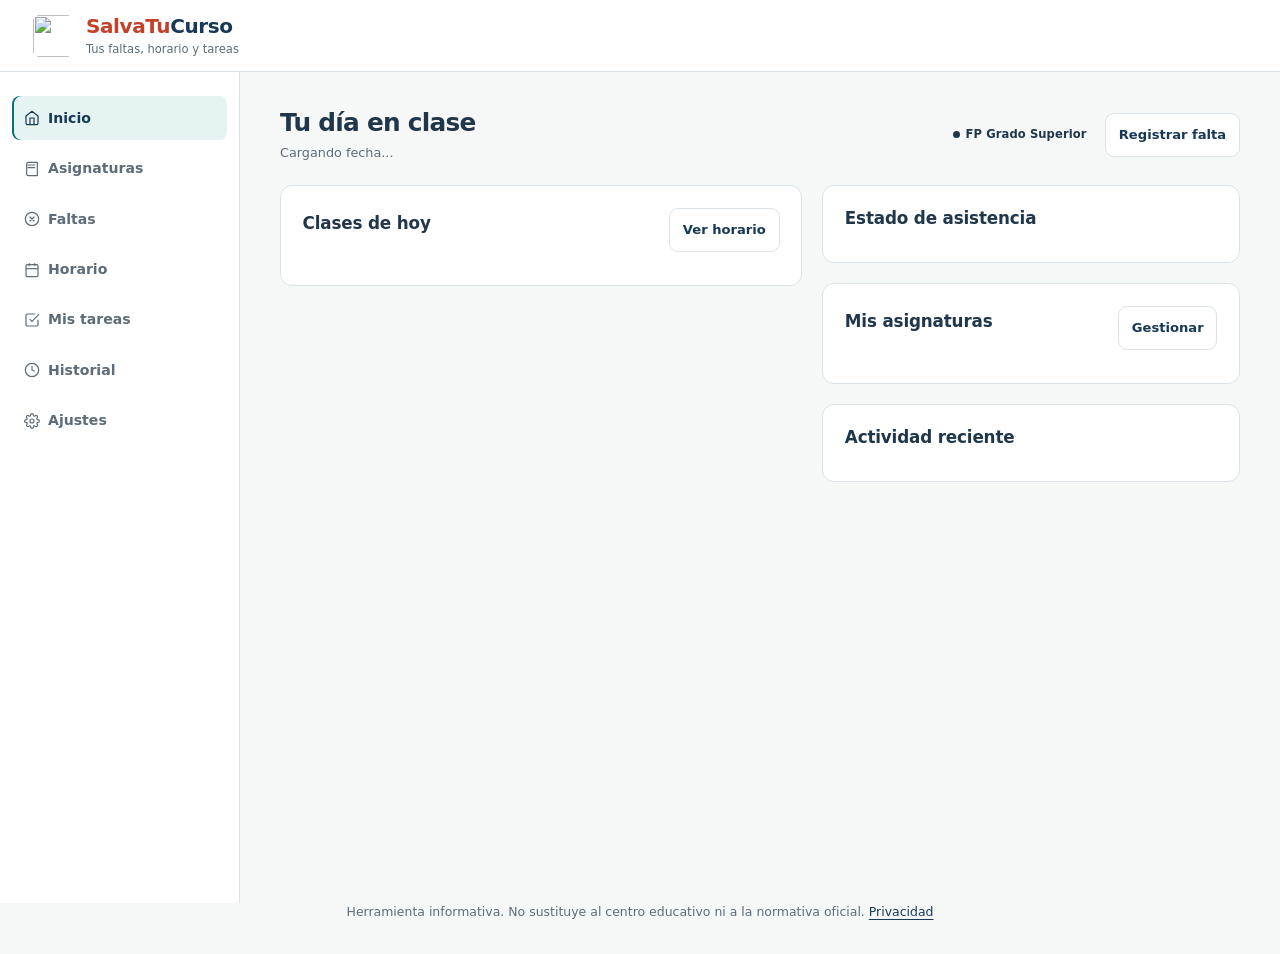
==== index.html @ 20b67b3f "funcionalidad: permitir eliminar la cuenta y actualizar las tareas pendientes" ====
<!DOCTYPE html>
<html lang="es">
<head>
  <meta charset="UTF-8">
  <meta name="referrer" content="no-referrer">
  <meta name="viewport" content="width=device-width, initial-scale=1, maximum-scale=1, user-scalable=no, viewport-fit=cover">
  <meta name="theme-color" content="#f5f6f4">
  <meta name="description" content="SalvaTuCurso: tus faltas, horario y tareas en un solo lugar.">
  <title>SalvaTuCurso</title>
  <script src="src/js/theme.js?v=43"></script>
  <link rel="manifest" href="manifest.webmanifest">
  <link rel="apple-touch-icon" href="assets/icons/icon-192.png">
  <link rel="icon" type="image/png" href="assets/icons/icon-192.png">
  <link rel="stylesheet" href="src/css/styles.css?v=44">
</head>
<body>
  <div class="app-shell">
    <header class="app-header">
      <div class="brand">
        <div class="logo" aria-hidden="true"><img src="assets/icons/icon-192.png" alt="" width="42" height="42"></div>
        <div>
          <h1 aria-label="SalvaTuCurso"><span>SalvaTu</span>Curso</h1>
          <p class="brand-tagline">Tus faltas, horario y tareas</p>
        </div>
      </div>
      <button class="btn btn-ghost btn-sm hidden" id="btn-install" type="button">Instalar app</button>
    </header>

    <nav class="app-nav" aria-label="Navegación principal">
      <button class="nav-btn active" data-view="dashboard" type="button"><svg width="16" height="16" fill="none" stroke="currentColor" stroke-width="2.2" viewBox="0 0 24 24"><path stroke-linecap="round" stroke-linejoin="round" d="m3 9 9-7 9 7v11a2 2 0 0 1-2 2H5a2 2 0 0 1-2-2z"/><polyline points="9 22 9 12 15 12 15 22"/></svg> Inicio</button>
      <button class="nav-btn" data-view="asignaturas" type="button"><svg width="16" height="16" fill="none" stroke="currentColor" stroke-width="2.2" viewBox="0 0 24 24"><path stroke-linecap="round" stroke-linejoin="round" d="M4 19.5v-15A2.5 2.5 0 0 1 6.5 2H20v20H6.5a2.5 2.5 0 0 1-2.5-2.5Z"/><path stroke-linecap="round" stroke-linejoin="round" d="M6 6h10M6 10h10"/></svg> Asignaturas</button>
      <button class="nav-btn" data-view="faltas" type="button"><svg width="16" height="16" fill="none" stroke="currentColor" stroke-width="2.2" viewBox="0 0 24 24"><circle cx="12" cy="12" r="10"/><path stroke-linecap="round" stroke-linejoin="round" d="m15 9-6 6M9 9l6 6"/></svg> Faltas</button>
      <button class="nav-btn" data-view="horario" type="button"><svg width="16" height="16" fill="none" stroke="currentColor" stroke-width="2.2" viewBox="0 0 24 24"><rect width="18" height="18" x="3" y="4" rx="2" ry="2"/><line x1="16" x2="16" y1="2" y2="6"/><line x1="8" x2="8" y1="2" y2="6"/><line x1="3" x2="21" y1="10" y2="10"/></svg> Horario</button>
      <button class="nav-btn" data-view="tareas" type="button"><svg width="16" height="16" fill="none" stroke="currentColor" stroke-width="2.2" viewBox="0 0 24 24"><path stroke-linecap="round" stroke-linejoin="round" d="M9 11l3 3L22 4"/><path stroke-linecap="round" stroke-linejoin="round" d="M21 12v7a2 2 0 0 1-2 2H5a2 2 0 0 1-2-2V5a2 2 0 0 1 2-2h11"/></svg> Mis tareas</button>
      <button class="nav-btn" data-view="historial" type="button"><svg width="16" height="16" fill="none" stroke="currentColor" stroke-width="2.2" viewBox="0 0 24 24"><circle cx="12" cy="12" r="10"/><polyline points="12 6 12 12 16 14"/></svg> Historial</button>
      <button class="nav-btn" data-view="config" type="button"><svg width="16" height="16" fill="none" stroke="currentColor" stroke-width="2.2" viewBox="0 0 24 24"><circle cx="12" cy="12" r="3"/><path stroke-linecap="round" stroke-linejoin="round" d="M19.4 15a1.65 1.65 0 0 0 .33 1.82l.06.06a2 2 0 0 1 0 2.83 2 2 0 0 1-2.83 0l-.06-.06a1.65 1.65 0 0 0-1.82-.33 1.65 1.65 0 0 0-1 1.51V21a2 2 0 0 1-2 2 2 2 0 0 1-2-2v-.09A1.65 1.65 0 0 0 9 19.4a1.65 1.65 0 0 0-1.82.33l-.06.06a2 2 0 0 1-2.83 0 2 2 0 0 1 0-2.83l.06-.06a1.65 1.65 0 0 0 .33-1.82 1.65 1.65 0 0 0-1.51-1H3a2 2 0 0 1-2-2 2 2 0 0 1 2-2h.09A1.65 1.65 0 0 0 4.6 9a1.65 1.65 0 0 0-.33-1.82l-.06-.06a2 2 0 0 1 0-2.83 2 2 0 0 1 2.83 0l.06.06a1.65 1.65 0 0 0 1.82.33H9a1.65 1.65 0 0 0 1-1.51V3a2 2 0 0 1 2-2 2 2 0 0 1 2 2v.09a1.65 1.65 0 0 0 1 1.51 1.65 1.65 0 0 0 1.82-.33l.06-.06a2 2 0 0 1 2.83 0 2 2 0 0 1 0 2.83l-.06.06a1.65 1.65 0 0 0-.33 1.82V9a1.65 1.65 0 0 0 1.51 1H21a2 2 0 0 1 2 2 2 2 0 0 1-2 2h-.09a1.65 1.65 0 0 0-1.51 1z"/></svg> Ajustes</button>
    </nav>


    <nav class="mobile-tabbar" aria-label="Navegación móvil">
      <button class="mobile-tab-button active" data-view="dashboard" type="button" aria-current="page">
        <svg viewBox="0 0 24 24" aria-hidden="true"><path d="m3 10 9-7 9 7v10a1 1 0 0 1-1 1h-5v-7H9v7H4a1 1 0 0 1-1-1z"/></svg>
        <span>Inicio</span>
      </button>
      <button class="mobile-tab-button" data-view="tareas" type="button">
        <svg viewBox="0 0 24 24" aria-hidden="true"><path d="M9 11l3 3L22 4"/><path d="M21 12v7a2 2 0 0 1-2 2H5a2 2 0 0 1-2-2V5a2 2 0 0 1 2-2h11"/></svg>
        <span>Mis tareas</span>
      </button>
      <button class="mobile-tab-button" data-view="horario" type="button">
        <svg viewBox="0 0 24 24" aria-hidden="true"><rect x="3" y="4" width="18" height="18" rx="2"/><path d="M16 2v4M8 2v4M3 10h18"/></svg>
        <span>Horario</span>
      </button>
      <button class="mobile-tab-button" data-view="faltas" type="button">
        <svg viewBox="0 0 24 24" aria-hidden="true"><circle cx="12" cy="12" r="10"/><path d="m15 9-6 6M9 9l6 6"/></svg>
        <span>Faltas</span>
      </button>
      <button class="mobile-tab-button" id="mobile-more-button" type="button" aria-expanded="false" aria-controls="mobile-more-menu">
        <svg viewBox="0 0 24 24" aria-hidden="true"><circle cx="5" cy="12" r="1"/><circle cx="12" cy="12" r="1"/><circle cx="19" cy="12" r="1"/></svg>
        <span>Más</span>
      </button>
    </nav>

    <main class="app-main">
      <!-- ===================== DASHBOARD ===================== -->
      <section class="view active" id="view-dashboard">
        <!-- Encabezado de bienvenida -->
        <div class="dash-welcome">
          <div class="dw-info">
            <h2>Tu día en clase</h2>
            <p class="muted" id="dash-fecha-actual">Cargando fecha...</p>
          </div>
          <div class="welcome-actions">
            <span class="badge blue" id="dash-etapa-badge">FP Grado Superior</span>
            <button class="btn btn-secondary btn-sm" id="dash-register-absence" type="button" data-dashboard-action="faltas">Registrar falta</button>
          </div>
        </div>

        <div class="dash-onboarding hidden" id="dash-onboarding" aria-live="polite"></div>

        <!-- Alertas y avisos -->
        <div id="dash-alerts"></div>

        <!-- Tarjetas estadísticas principales -->
        <div class="today-priorities hidden" id="dash-priorities"></div>
        <div class="compact-summary hidden" id="dash-stats" aria-label="Resumen del curso"></div>

        <div class="dash-grid-main" id="dash-grid-main">
          <!-- Columna principal -->
          <div class="dash-col-left">
            <!-- Próximas clases: Mi día -->
            <div class="dash-card">
              <div class="schedule-config-head" style="margin-bottom:.75rem">
                <h3 class="section-title" style="margin-top:0">Clases de hoy</h3>
                <button class="btn btn-ghost btn-sm" type="button" onclick="document.querySelector('.nav-btn[data-view=\"horario\"]').click()">Ver horario</button>
              </div>
              <div id="dash-classes-today"></div>
            </div>

            <!-- Próximas tareas y exámenes -->
            <div id="dash-tasks-preview"></div>
          </div>

          <!-- Columna derecha -->
          <div class="dash-col-right">
            <!-- Resumen de asistencia y normativa -->
            <div class="dash-card" id="dash-attendance-card">
              <h3 class="section-title" style="margin-top:0">Estado de asistencia</h3>
              <div id="dash-attendance-summary"></div>
            </div>

            <!-- Mis asignaturas compacto -->
            <div class="dash-card" id="dash-subjects-card">
              <div class="schedule-config-head" style="margin-bottom:.75rem">
                <h3 class="section-title" style="margin-top:0">Mis asignaturas</h3>
                <button class="btn btn-ghost btn-sm" type="button" onclick="document.querySelector('.nav-btn[data-view=\"asignaturas\"]').click()">Gestionar</button>
              </div>
              <div id="dash-subjects"></div>
            </div>

            <!-- Actividad reciente -->
            <div class="dash-card">
              <h3 class="section-title" style="margin-top:0">Actividad reciente</h3>
              <div id="dash-recent-activity"></div>
            </div>
          </div>
        </div>
      </section>

      <!-- ===================== ASIGNATURAS ===================== -->
      <section class="view" id="view-asignaturas">
        <div class="view-header" style="display:flex;justify-content:space-between;align-items:flex-start;flex-wrap:wrap;gap:1rem;">
          <div>
            <h2>Mis asignaturas</h2>
            <p>Crea tus materias una sola vez y utilízalas para rellenar tu horario y registrar faltas.</p>
          </div>
          <button class="btn" id="btn-toggle-asig-form" type="button">Añadir asignatura</button>
        </div>

        <div class="card card-form hidden" id="asig-form-card" style="margin-bottom:1.25rem">
          <h3 class="section-title" style="margin-top:0">Nueva asignatura</h3>
          
          <div class="field" style="margin-bottom:.85rem">
            <label for="asig-nombre">Nombre de la asignatura</label>
            <input type="text" id="asig-nombre" placeholder="Ej: Matemáticas">
            <span class="hint">Escribe el nombre con el que identificas la materia.</span>
          </div>

          <div class="form-row">
            <div class="field">
              <label for="asig-horas">Horas que tienes cada semana</label>
              <input type="number" id="asig-horas" min="0.5" max="20" step="0.5" placeholder="Ej: 4">
              <span class="hint">Introduce cuántas horas tienes esta asignatura por semana.</span>
            </div>
            <div class="field">
              <label>Color identificativo</label>
              <input type="hidden" id="asig-color" value="azul">
              <div class="color-picker" id="asig-color-picker" role="radiogroup" aria-label="Color de la asignatura"></div>
              <span class="hint">Elige un tono pastel para distinguirla fácilmente en el horario.</span>
            </div>
          </div>

          <div class="subject-preview-card" id="asig-preview">
            <div class="sp-title">Vista previa en tiempo real</div>
            <div class="sp-content">
              <span class="color-dot sc-azul" id="preview-dot"></span>
              <strong id="preview-name">Nombre de la asignatura</strong>
              <span class="badge gray" id="preview-hours">4 h/sem</span>
            </div>
          </div>

          <div style="display:flex;gap:.5rem;margin-top:1.1rem">
            <button class="btn btn-secondary" id="btn-cancel-asig" type="button" style="flex:1">Cancelar</button>
            <button class="btn" id="btn-add-asig" type="button" style="flex:2">Guardar asignatura</button>
          </div>
        </div>

        <div id="asig-list" class="subject-list"></div>
      </section>

      <!-- ===================== FALTAS ===================== -->
      <section class="view" id="view-faltas">
        <div class="view-header">
          <div><h2>Registrar faltas</h2><p>Añade las ausencias de cada día</p></div>
          <button class="btn btn-secondary" id="btn-add-day-absences" type="button"><svg class="ui-icon" viewBox="0 0 24 24" fill="none" stroke="currentColor" stroke-width="1.8" aria-hidden="true"><rect x="3" y="5" width="18" height="16" rx="2"/><path d="M16 3v4M8 3v4M3 11h18m4 5 2 2 4-4"/></svg> Registrar faltas de un día</button>
        </div>

        <div class="card" id="faltas-form-card">
          <div class="form-grid">
            <div class="field">
              <label for="falta-asig">Asignatura / Módulo</label>
              <select id="falta-asig"></select>
            </div>
            <div class="form-row">
              <div class="field">
                <label for="falta-fecha">Fecha</label>
                <input type="date" id="falta-fecha">
              </div>
              <div class="field">
                <label for="falta-horas">Horas ausentes</label>
                <input type="number" id="falta-horas" min="0" step="any" placeholder="Ej: 2">
              </div>
            </div>
            <div class="form-row">
              <div class="field">
                <label for="falta-tipo">Tipo</label>
                <select id="falta-tipo">
                  <option value="no_justificada">No justificada</option>
                  <option value="justificada">Justificada</option>
                </select>
              </div>
              <div class="field">
                <label for="falta-motivo">Motivo (opcional)</label>
                <input type="text" id="falta-motivo" placeholder="Ej: cita médica">
              </div>
            </div>
            <button class="btn btn-block" id="btn-add-falta" type="button">Registrar falta</button>
          </div>
        </div>

        <div id="falta-recientes"></div>
      </section>

      <!-- ===================== HORARIO ===================== -->
      <section class="view" id="view-horario">
        <div class="view-header" style="display:flex;justify-content:space-between;align-items:flex-start;flex-wrap:wrap;gap:1rem;">
          <div>
            <h2>Mi horario</h2>
            <p>Consulta tu semana escolar y clases de un vistazo.</p>
          </div>
          <button class="btn" id="btn-toggle-schedule-edit" type="button">Editar horario</button>
        </div>

        <!-- Resumen superior compacto -->
        <div class="compact-summary" id="schedule-header-summary" aria-label="Resumen del horario"></div>

        <!-- Panel de edición (Oculto por defecto) -->
        <div class="card schedule-config hidden" id="schedule-edit-panel" style="margin-bottom:1.25rem">
          <div class="schedule-config-head">
            <h3 class="section-title" style="margin-top:0">Configuración general y franjas</h3>
            <span class="badge gray" id="schedule-count">0 franjas</span>
          </div>
          <div class="schedule-config-grid">
            <div class="field">
              <label for="schedule-entrada">Hora de entrada</label>
              <input type="time" id="schedule-entrada">
            </div>
            <div class="field">
              <label for="schedule-salida">Hora de salida general</label>
              <input type="time" id="schedule-salida">
            </div>
            <div class="field">
              <label for="schedule-duracion-clase">Duración de clase (min)</label>
              <input type="number" id="schedule-duracion-clase" min="20" max="180" step="5" placeholder="60">
            </div>
            <div class="field">
              <label for="schedule-duracion-recreo">Duración del recreo (min)</label>
              <input type="number" id="schedule-duracion-recreo" min="0" max="120" step="5" placeholder="30">
            </div>
            <div class="field">
              <label for="schedule-recreo-tras">Clases antes del recreo</label>
              <input type="number" id="schedule-recreo-tras" min="1" max="12" step="1" placeholder="3">
            </div>
            <div class="field">
              <label for="schedule-num-recreos">Número de recreos</label>
              <input type="number" id="schedule-num-recreos" min="0" max="6" step="1" placeholder="1">
            </div>
          </div>

          <div class="field" style="margin-top:.9rem">
            <label>Días lectivos</label>
            <div class="days-checks" id="schedule-dias"></div>
          </div>

          <div class="field" style="margin-top:.9rem">
            <label>Salida por día (opcional)</label>
            <div class="dias-salida" id="schedule-dias-salida"></div>
            <span class="hint">Si un día termina antes, indícalo aquí. Las franjas que no caben se ocultan solo ese día.</span>
          </div>

          <button class="btn btn-block" id="btn-generar-franjas" type="button" style="margin-top:1rem">Generar franjas</button>
          <p class="note info">Al generar se conservan las asignaturas ya colocadas por orden de franja. Puedes editar cada franja después.</p>

          <div style="margin-top:1.25rem;border-top:1px solid var(--border);padding-top:1rem;">
            <div class="schedule-config-head">
              <h3 class="section-title" style="margin-top:0">Franjas horarias individuales</h3>
              <button class="btn btn-ghost btn-sm" id="btn-add-franja" type="button">Añadir franja</button>
            </div>
            <div id="schedule-franjas" class="franja-list"></div>
          </div>

          <div style="display:flex;gap:.5rem;margin-top:1.25rem;">
            <button class="btn btn-secondary" id="btn-cancel-schedule" type="button" style="flex:1">Cancelar</button>
            <button class="btn" id="btn-save-schedule" type="button" style="flex:2">Guardar cambios</button>
          </div>
        </div>

        <!-- Cuadrícula semanal (Protagonista) -->
        <div class="schedule-copy-toolbar">
          <p class="hint" id="copy-day-hint">Repite las clases de un día sin volver a colocarlas.</p>
          <button class="btn btn-secondary" id="btn-copy-day" type="button" aria-describedby="copy-day-hint"><svg class="ui-icon" viewBox="0 0 24 24" fill="none" stroke="currentColor" stroke-width="1.8" aria-hidden="true"><rect x="8" y="8" width="13" height="13" rx="2"/><path d="M16 8V5a2 2 0 0 0-2-2H5a2 2 0 0 0-2 2v9a2 2 0 0 0 2 2h3"/></svg> Copiar día</button>
        </div>
        <div class="card" id="schedule-main-card">
          <div class="schedule-config-head" style="margin-bottom:.75rem">
            <h3 class="section-title" style="margin-top:0">Horario semanal</h3>
            <span class="hint">Toca cualquier clase para ver tareas, cambiar asignatura o añadir notas.</span>
          </div>
          <div class="schedule-wrap">
            <div class="schedule-grid" id="horario-grid" role="grid" aria-label="Horario semanal"></div>
          </div>
          <div class="schedule-mobile" id="horario-mobile"></div>
        </div>

        <!-- Resumen de horas por asignatura -->
        <div class="card" style="margin-top:1.25rem">
          <h3 class="section-title" style="margin-top:0">Resumen de horas por asignatura</h3>
          <div id="horario-resumen" class="schedule-summary"></div>
        </div>
      </section>

      <!-- ===================== MIS TAREAS ===================== -->
      <section class="view" id="view-tareas">
        <div class="view-header" style="display:flex;justify-content:space-between;align-items:flex-start;flex-wrap:wrap;gap:1rem;">
          <div>
            <h2>Mis tareas</h2>
            <p>Organiza tus deberes, estudios, trabajos y exámenes.</p>
          </div>
          <button class="btn" id="btn-global-add-task" type="button"><svg class="ui-icon" viewBox="0 0 24 24" fill="none" stroke="currentColor" stroke-width="1.8" aria-hidden="true"><path d="M12 5v14M5 12h14"/></svg> Nueva tarea</button>
        </div>

        <div class="compact-summary" id="tasks-stats" aria-label="Resumen de tareas"></div>

        <!-- Pestañas de estado -->
        <div class="day-tabs" role="tablist" aria-label="Filtrar por estado" style="margin-bottom:1rem;" id="task-state-tabs">
          <button class="day-tab active" type="button" role="tab" aria-selected="true" data-statustab="pendiente">Pendientes</button>
          <button class="day-tab" type="button" role="tab" aria-selected="false" data-statustab="completada">Completadas</button>
          <button class="day-tab" type="button" role="tab" aria-selected="false" data-statustab="todos">Todas</button>
        </div>

        <details class="task-filters" id="task-filter-panel">
          <summary><svg class="ui-icon" viewBox="0 0 24 24" fill="none" stroke="currentColor" stroke-width="1.8" aria-hidden="true"><path d="M4 7h16M7 12h10M10 17h4"/></svg> Filtros <span id="task-filter-count"></span><svg class="ui-icon filter-chevron" viewBox="0 0 24 24" fill="none" stroke="currentColor" stroke-width="1.8" stroke-linecap="round" stroke-linejoin="round" aria-hidden="true"><path d="m6 9 6 6 6-6"/></svg></summary>
          <div class="filter-content">
            <button class="text-action" id="btn-reset-task-filters" type="button">Limpiar filtros</button>
          <div class="form-row three" style="grid-template-columns:repeat(auto-fit, minmax(180px, 1fr))">
            <div class="field">
              <label for="task-filtro-asig">Asignatura</label>
              <select id="task-filtro-asig"><option value="">Todas las asignaturas</option></select>
            </div>
            <div class="field">
              <label for="task-filtro-tipo">Tipo de actividad</label>
              <select id="task-filtro-tipo">
                <option value="">Todos los tipos</option>
                <option value="deberes">Deberes</option>
                <option value="estudiar">Estudiar</option>
                <option value="examen">Examen</option>
                <option value="trabajo">Trabajo</option>
                <option value="proyecto">Proyecto</option>
                <option value="otros">Otros</option>
                <option value="nota">Nota personal</option>
              </select>
            </div>
            <div class="field">
              <label for="task-filtro-prioridad">Prioridad</label>
              <select id="task-filtro-prioridad">
                <option value="">Todas las prioridades</option>
                <option value="alta">Alta</option>
                <option value="normal">Normal</option>
                <option value="baja">Baja</option>
              </select>
            </div>
          </div>

          </div>
        </details>

        <div id="tasks-list" class="tasks-list"></div>
      </section>

      <!-- ===================== HISTORIAL ===================== -->
      <section class="view" id="view-historial">
        <div class="view-header">
          <h2>Historial</h2>
          <p>Consulta tus faltas y revisa tu asistencia.</p>
        </div>

        <div class="stats-grid" id="history-stats" style="margin-bottom:1.25rem"></div>

        <!-- Calendario mensual -->
        <div class="card" style="margin-bottom:1.25rem">
          <div class="schedule-config-head" style="margin-bottom:.75rem">
            <h3 class="section-title" style="margin-top:0" id="cal-month-title">Mes Año</h3>
            <div style="display:flex;gap:.35rem;">
              <button class="btn btn-ghost btn-sm" id="cal-prev" type="button" aria-label="Mes anterior"><svg class="ui-icon" viewBox="0 0 24 24" fill="none" stroke="currentColor" stroke-width="1.8" stroke-linecap="round" stroke-linejoin="round" aria-hidden="true"><path d="m15 5-7 7 7 7"/></svg></button>
              <button class="btn btn-ghost btn-sm" id="cal-today" type="button">Hoy</button>
              <button class="btn btn-ghost btn-sm" id="cal-next" type="button" aria-label="Mes siguiente"><svg class="ui-icon" viewBox="0 0 24 24" fill="none" stroke="currentColor" stroke-width="1.8" stroke-linecap="round" stroke-linejoin="round" aria-hidden="true"><path d="m9 5 7 7-7 7"/></svg></button>
            </div>
          </div>
          <div class="calendar-scroll"><div class="calendar-grid" id="cal-grid"></div></div>
        </div>

        <div class="card" style="margin-bottom:1.25rem">
          <div class="schedule-config-head" style="margin-bottom:.75rem">
            <h3 class="section-title" style="margin-top:0">Filtros y búsqueda</h3>
            <button class="btn btn-ghost btn-sm" id="btn-limpiar-filtros" type="button">Limpiar filtros</button>
          </div>
          <div class="form-row three" style="grid-template-columns:repeat(auto-fit, minmax(160px, 1fr))">
            <div class="field">
              <label for="filtro-asig">Asignatura</label>
              <select id="filtro-asig"><option value="">Todas las asignaturas</option></select>
            </div>
            <div class="field">
              <label for="filtro-tipo">Tipo</label>
              <select id="filtro-tipo">
                <option value="">Todos</option>
                <option value="justificada">Justificada</option>
                <option value="no_justificada">No justificada</option>
              </select>
            </div>
            <div class="field">
              <label for="filtro-orden">Ordenación</label>
              <select id="filtro-orden">
                <option value="recientes">Más recientes primero</option>
                <option value="antiguos">Más antiguos primero</option>
              </select>
            </div>
          </div>
          <div class="form-row" style="margin-top:.85rem">
            <div class="field">
              <label for="filtro-desde">Desde</label>
              <input type="date" id="filtro-desde">
            </div>
            <div class="field">
              <label for="filtro-hasta">Hasta</label>
              <input type="date" id="filtro-hasta">
            </div>
          </div>
        </div>

        <h3 class="section-title">Registro de ausencias</h3>
        <div id="historial-list" class="history-list"></div>
      </section>

      <!-- ===================== CONFIGURACIÓN ===================== -->
      <section class="view" id="view-config">
        <div class="view-header">
          <h2>Ajustes</h2>
          <p>Personaliza SalvaTuCurso y configura tus preferencias.</p>
        </div>

        <!-- 1. Mi información académica -->
        <div class="card" style="margin-bottom:1.25rem">
          <h3 class="section-title" style="margin-top:0">Mi información académica</h3>
          <button class="text-action" type="button" data-dashboard-action="preparar">Revisar los primeros pasos</button>
          <div class="field" style="margin-bottom:1rem">
            <label for="cfg-etapa">Etapa educativa</label>
            <select id="cfg-etapa">
              <option value="eso">ESO</option>
              <option value="bachillerato">Bachillerato</option>
              <option value="fp_basico">FP Grado Básico</option>
              <option value="fp_medio">FP Grado Medio</option>
              <option value="fp_superior">FP Grado Superior</option>
            </select>
            <span class="hint">Define las reglas base de evaluación continua aplicables a tu enseñanza.</span>
          </div>

          <div id="cfg-criterio-wrap" style="border-top:1px solid var(--border);padding-top:1rem;">
            <h3 class="section-title" style="margin-top:0">Criterio del centro (ESO / Bachillerato)</h3>
            <div class="form-row">
              <div class="field">
                <label for="cfg-criterio-tipo">Tipo de criterio</label>
                <select id="cfg-criterio-tipo">
                  <option value="">Sin definir</option>
                  <option value="porcentaje">% máximo de ausencia</option>
                  <option value="horas">Horas máximas de ausencia</option>
                </select>
              </div>
              <div class="field">
                <label for="cfg-criterio-valor">Valor</label>
                <input type="number" id="cfg-criterio-valor" min="0" step="0.1" placeholder="Ej: 15">
              </div>
            </div>
            <p class="note warn">La normativa andaluza no fija un porcentaje único para ESO/Bachillerato. Introduce el criterio de tu Plan de Convivencia.</p>
          </div>
          <p class="legal" id="cfg-legal" style="margin-top:.75rem"></p>
        </div>

        <div class="card school-calendar" id="school-calendar-card" style="margin-bottom:1.25rem">
          <h3 class="section-title" id="school-calendar-title" tabindex="-1" style="margin-top:0">Calendario del curso</h3>
          <p class="hint">Indica cuándo hay clases para que Inicio respete tus vacaciones y festivos. No cambia las horas planificadas ni las faltas registradas.</p>
          <form id="course-dates-form" novalidate>
            <div class="form-row">
              <div class="field">
                <label for="course-start">Inicio del curso</label>
                <input type="date" id="course-start" min="0001-01-01" max="9999-12-31" aria-describedby="course-dates-help">
              </div>
              <div class="field">
                <label for="course-end">Fin del curso</label>
                <input type="date" id="course-end" min="0001-01-01" max="9999-12-31" aria-describedby="course-dates-help">
              </div>
            </div>
            <p class="hint" id="course-dates-help">Opcionales: completa ambas fechas o deja las dos vacías.</p>
            <p class="form-feedback" id="course-dates-feedback" role="alert"></p>
            <div class="calendar-save-row">
              <p class="hint" id="course-dates-summary" role="status"></p>
              <button class="btn btn-secondary" type="submit">Guardar fechas</button>
            </div>
          </form>
          <div class="calendar-periods-heading">
            <h4>Días sin clase</h4>
            <button class="text-action" id="btn-add-calendar-period" type="button"><svg class="ui-icon" viewBox="0 0 24 24" fill="none" stroke="currentColor" stroke-width="1.8" aria-hidden="true"><path d="M12 5v14M5 12h14"/></svg> Añadir día o periodo</button>
          </div>
          <ul class="calendar-periods-list" id="calendar-periods-list"></ul>
        </div>

        <div class="card appearance-card" style="margin-bottom:1.25rem">
          <h3 class="section-title" style="margin-top:0">Apariencia</h3>
          <div class="field appearance-control">
            <label for="cfg-theme">Tema de la aplicación</label>
            <select id="cfg-theme" aria-describedby="cfg-theme-status">
              <option value="system">Automático</option>
              <option value="light">Claro</option>
              <option value="dark">Oscuro</option>
            </select>
            <p class="theme-status" id="cfg-theme-status" role="status">Se adapta al tema de tu dispositivo.</p>
          </div>
        </div>

        <div class="card preference-card" style="margin-bottom:1.25rem">
          <h3 class="section-title" style="margin-top:0">Accesibilidad y pantalla</h3>
          <div class="preference-row">
            <div>
              <label for="cfg-zoom">Permitir ampliar con zoom</label>
              <p class="hint">Desactivado inicialmente para evitar ampliaciones al tocar la pantalla. Actívalo si quieres usar el zoom con gestos.</p>
            </div>
            <input id="cfg-zoom" type="checkbox">
          </div>
        </div>


        <div class="card reminder-settings" id="reminder-settings" style="margin-bottom:1.25rem">
          <div class="schedule-config-head">
            <h3 class="section-title" style="margin-top:0">Notificaciones</h3>
            <span class="badge gray" id="push-state">Desactivadas</span>
          </div>
          <p class="muted">Recibe un aviso antes de tus exámenes y entregas, aunque tengas la app cerrada.</p>
          <div class="form-grid reminder-preferences">
            <div class="field">
              <label for="push-exam-days">Avisar de los exámenes</label>
              <select id="push-exam-days"><option value="0">El mismo día</option><option value="1">1 día antes</option><option value="2">2 días antes</option><option value="3">3 días antes</option><option value="7">1 semana antes</option></select>
            </div>
            <div class="field">
              <label for="push-task-days">Avisar de las tareas</label>
              <select id="push-task-days"><option value="0">El mismo día</option><option value="1">1 día antes</option><option value="2">2 días antes</option><option value="3">3 días antes</option><option value="7">1 semana antes</option></select>
            </div>
            <div class="field">
              <label for="push-time">Hora del aviso</label>
              <input id="push-time" type="time" value="18:00" required aria-describedby="push-timing-help">
            </div>
          </div>
          <p class="hint" id="push-timing-help">Un aviso por actividad con fecha. Se usa la hora local de este dispositivo al actualizar los avisos. Las notas personales quedan fuera.</p>
          <p class="note" id="push-status" role="status" aria-live="polite"></p>
          <div class="reminder-actions">
            <button class="btn btn-secondary" id="push-save" type="button">Guardar preferencia</button>
            <button class="btn" id="push-enable" type="button">Activar notificaciones</button>
            <button class="btn btn-secondary" id="push-test" type="button" hidden>Enviar prueba</button>
            <button class="text-action" id="push-disable" type="button" hidden>Desactivar notificaciones</button>
          </div>
          <p class="hint">Al activarlas se asociará este dispositivo a tu cuenta de SalvaTuCurso. El aviso mostrará el título y la asignatura de la actividad. Los cambios sin conexión se actualizarán al volver a abrir la app con internet.</p>
        </div>

        <div class="card account-settings" style="margin-bottom:1.25rem">
          <h3 class="section-title" style="margin-top:0">Tu cuenta y tus datos</h3>
          <p id="account-person" class="muted"></p>
          <p class="note" id="account-status" role="status"></p>
          <div class="reminder-actions">
            <button class="btn" id="account-login" type="button">Iniciar sesión</button>
            <button class="btn btn-secondary" id="account-sync" type="button" hidden>Sincronizar ahora</button>
            <button class="text-action" id="account-logout" type="button" hidden>Salir de la cuenta</button>
          </div>
          <p class="hint">Con una cuenta, las asignaturas, tareas, faltas, horario y calendario se guardan en Cloudflare y se comparten entre tus dispositivos. Sin cuenta se conservan en este navegador. La apariencia y los permisos de avisos son propios de cada dispositivo.</p>
          <details class="account-backups">
            <summary>Copias y traslado de datos</summary>
            <p class="hint">Puedes guardar una copia JSON o traer los datos que tenías en otro navegador o en la dirección anterior de la app.</p>
            <div class="reminder-actions">
              <button class="btn btn-secondary" id="account-export" type="button">Descargar copia</button>
              <button class="btn btn-secondary" id="account-import" type="button">Importar copia</button>
            </div>
          </details>
          <div class="account-delete-zone" id="account-delete-panel" hidden>
            <div>
              <strong>Eliminar la cuenta</strong>
              <p class="hint">Borra definitivamente la cuenta, el curso sincronizado, las copias y los avisos del servidor.</p>
            </div>
            <button class="btn btn-danger" id="account-delete-open" type="button">Eliminar mi cuenta</button>
          </div>
        </div>

        <!-- 4. Instalar la aplicación (PWA) -->
        <div class="card" style="margin-bottom:1.25rem">
          <h3 class="section-title" style="margin-top:0">Instalar la aplicación</h3>
          <p class="note">Puedes instalar «SalvaTuCurso» en tu móvil o tablet como app web (PWA) para usarla sin conexión.</p>
          <button class="btn btn-block" id="btn-install-cfg" type="button" style="margin-top:.75rem">Instalar aplicación</button>
          <p class="legal" id="install-help"></p>
        </div>

        <!-- 5. Fuentes oficiales -->
        <div class="card" style="margin-bottom:1.25rem">
          <h3 class="section-title" style="margin-top:0">Referencias normativas</h3>
          <ul class="legal" style="padding-left:1.1rem;margin:0;line-height:1.8">
            <li><a href="https://www.juntadeandalucia.es/boja/2025/180/c01/1" target="_blank" rel="noopener">Orden de 18/09/2025 (FP)</a></li>
            <li><a href="https://www.juntadeandalucia.es/boja/2025/217901/1" target="_blank" rel="noopener">Decreto 147/2025 (FP)</a></li>
            <li><a href="https://ws040.juntadeandalucia.es/sedeboja/lconsolidada/eli/es-an/d/2010/07/13/327/con/20260831/spa/html/LE0000422784_20260831.html" target="_blank" rel="noopener">Decreto 327/2010 (IES)</a></li>
            <li><a href="https://ws040.juntadeandalucia.es/sedeboja/lconsolidada/eli/es-an/o/2005/09/19/%281401437649%29/con/20060113/spa/html/LE0000219382_20060113.html" target="_blank" rel="noopener">Orden de 19/09/2005 (absentismo)</a></li>
          </ul>
        </div>

        <!-- 6. Acciones avanzadas (Borrar datos) -->
        <div class="card" style="border-color:var(--red-border);background:var(--card);margin-bottom:1.25rem">
          <h3 class="section-title" style="margin-top:0;color:var(--red);">Acciones avanzadas</h3>
          <p class="muted" id="delete-all-help" style="font-size:0.85rem;margin-bottom:.85rem;">Eliminar todos tus datos de forma definitiva en este navegador.</p>
          <button class="btn btn-danger" id="btn-delete-all" type="button">Borrar todos los datos</button>
        </div>

        <div class="card">
          <h3 class="section-title" style="margin-top:0">Información</h3>
          <p class="legal" id="cfg-info"></p>
        </div>
      </section>
    </main>

      <div class="mobile-more-menu" id="mobile-more-menu" aria-label="Más secciones" hidden>
        <button class="mobile-more-link" data-view="asignaturas" type="button">
          <svg viewBox="0 0 24 24" aria-hidden="true"><path d="M4 19.5v-15A2.5 2.5 0 0 1 6.5 2H20v20H6.5A2.5 2.5 0 0 1 4 19.5Z"/><path d="M7 6h9M7 10h9"/></svg>Asignaturas
        </button>
        <button class="mobile-more-link" data-view="historial" type="button">
          <svg viewBox="0 0 24 24" aria-hidden="true"><circle cx="12" cy="12" r="10"/><path d="M12 6v6l4 2M3 12H1m3.1-6.9L2.7 3.7"/></svg>Historial
        </button>
        <button class="mobile-more-link" data-view="config" type="button">
          <svg viewBox="0 0 24 24" aria-hidden="true"><circle cx="12" cy="12" r="3"/><path d="M19.4 15a1.7 1.7 0 0 0 .3 1.8l.1.1a2 2 0 0 1-2.8 2.8l-.1-.1a1.7 1.7 0 0 0-1.8-.3 1.7 1.7 0 0 0-1 1.5v.2a2 2 0 0 1-4 0v-.2a1.7 1.7 0 0 0-1-1.5 1.7 1.7 0 0 0-1.8.3l-.1.1a2 2 0 0 1-2.8-2.8l.1-.1a1.7 1.7 0 0 0 .3-1.8 1.7 1.7 0 0 0-1.5-1H3a2 2 0 0 1 0-4h.2a1.7 1.7 0 0 0 1.5-1 1.7 1.7 0 0 0-.3-1.8l-.1-.1a2 2 0 0 1 2.8-2.8l.1.1a1.7 1.7 0 0 0 1.8.3 1.7 1.7 0 0 0 1-1.5V3a2 2 0 0 1 4 0v.2a1.7 1.7 0 0 0 1 1.5 1.7 1.7 0 0 0 1.8-.3l.1-.1a2 2 0 0 1 2.8 2.8l-.1.1a1.7 1.7 0 0 0-.3 1.8 1.7 1.7 0 0 0 1.5 1h.2a2 2 0 0 1 0 4h-.2a1.7 1.7 0 0 0-1.5 1Z"/></svg>Ajustes
        </button>
      </div>
  </div>

  <footer class="app-footer">
    <p>Herramienta informativa. No sustituye al centro educativo ni a la normativa oficial. <a href="privacidad.html">Privacidad</a></p>
  </footer>


  <dialog id="dialog-account" aria-labelledby="account-dialog-title">
    <div class="dialog-body">
      <div class="dialog-head"><h3 id="account-dialog-title">Entra en SalvaTuCurso</h3><button class="btn btn-ghost btn-sm" id="auth-close" type="button">Cerrar</button></div>
      <div class="dialog-content">
        <button class="btn btn-secondary btn-block" id="auth-google" type="button">Continuar con Google</button>
        <form id="auth-form">
          <div class="field" id="auth-name-field" hidden><label for="auth-name">Tu nombre</label><input id="auth-name" type="text" autocomplete="name" maxlength="100"></div>
          <div class="field" id="auth-email-field"><label for="auth-email">Correo electrónico</label><input id="auth-email" type="email" autocomplete="email" maxlength="254" required></div>
          <div class="field" id="auth-password-field"><label for="auth-password">Contraseña</label><input id="auth-password" type="password" autocomplete="current-password" maxlength="128" required><p class="hint" id="auth-password-help">Utiliza al menos 12 caracteres.</p></div>
        </form>
        <p id="auth-status" class="note" role="status"></p>
        <div id="auth-options" class="auth-options">
          <button class="text-action" id="auth-mode-register" type="button">Crear una cuenta</button>
          <button class="text-action" id="auth-mode-login" type="button" hidden>Ya tengo una cuenta</button>
          <button class="text-action" id="auth-forgot" type="button">He olvidado mi contraseña</button>
        </div>
      </div>
      <div class="dialog-actions"><button class="btn btn-secondary" id="auth-cancel" type="button">Cancelar</button><button class="btn" id="auth-submit" type="submit" form="auth-form">Entrar</button></div>
    </div>
  </dialog>
  <dialog id="dialog-sync" aria-labelledby="sync-title">
    <div class="dialog-body">
      <div class="dialog-head"><h3 id="sync-title">Revisa tus datos</h3><button class="btn btn-ghost btn-sm" id="sync-close" type="button">Cerrar</button></div>
      <div class="dialog-content">
        <p class="muted">Hay versiones que necesitan tu revisión. Elige cuál quieres conservar en la cuenta.</p>
        <dl class="sync-comparison"><dt>En este dispositivo</dt><dd id="sync-local-summary"></dd><dt>En tu cuenta</dt><dd id="sync-cloud-summary"></dd></dl>
        <p class="note" id="sync-review-status" role="status"></p>
      </div>
      <div class="dialog-actions sync-actions"><button class="btn btn-secondary" id="sync-cancel" type="button">Decidir después</button><button class="btn btn-secondary" id="sync-use-cloud" type="button">Usar los de la cuenta</button><button class="btn" id="sync-use-local" type="button">Usar los de este dispositivo</button></div>
    </div>
  </dialog>
  <dialog id="dialog-delete-account" aria-labelledby="account-delete-title" aria-describedby="account-delete-description">
    <div class="dialog-body">
      <div class="dialog-head"><h3 id="account-delete-title">Eliminar tu cuenta</h3><button class="btn btn-ghost btn-sm" id="account-delete-close" type="button">Cerrar</button></div>
      <div class="dialog-content">
        <p class="note danger" id="account-delete-description"><strong>Esta acción es irreversible.</strong> No se crea una copia automáticamente.</p>
        <p>Se eliminarán de Cloudflare:</p>
        <ul class="account-delete-list">
          <li>tu cuenta y la conexión con Google;</li>
          <li>todas las sesiones, el curso sincronizado y sus cinco copias;</li>
          <li>los dispositivos, las suscripciones y los avisos programados.</li>
        </ul>
        <p>En este dispositivo también se borrarán el curso local, el modo invitado, las copias, el tema, el zoom, las preferencias y los metadatos. La aplicación seguirá instalada.</p>
        <p class="hint">Las copias locales de otros dispositivos no pueden borrarse a distancia, pero sus sesiones dejarán de funcionar. Puedes retirar esos datos desde cada navegador.</p>
        <button class="btn btn-secondary" id="account-delete-export" type="button">Descargar una copia JSON</button>
        <form id="account-delete-form" class="account-delete-form">
          <div class="field">
            <label for="account-delete-confirmation">Para confirmar, escribe <strong>ELIMINAR</strong></label>
            <input id="account-delete-confirmation" type="text" maxlength="8" autocomplete="off" autocapitalize="characters" spellcheck="false" required>
          </div>
        </form>
        <p class="note" id="account-delete-status" role="status" aria-live="polite"></p>
      </div>
      <div class="dialog-actions"><button class="btn btn-secondary" id="account-delete-cancel" type="button">Cancelar</button><button class="btn btn-danger-solid" id="account-delete-submit" type="submit" form="account-delete-form" disabled>Eliminar definitivamente</button></div>
    </div>
  </dialog>

  <!-- Dialog edición de asignatura -->
  <dialog id="dialog-asig" aria-labelledby="dlg-title">
    <div class="dialog-body">
<div class="dialog-head">
        <h3 id="dlg-title">Editar asignatura</h3>
        <button class="btn btn-ghost btn-sm" id="dlg-close" type="button">Cerrar</button>
      </div>
<div class="dialog-content">
<div class="form-grid">
        <div class="field">
          <label for="dlg-nombre">Nombre de la asignatura</label>
          <input type="text" id="dlg-nombre">
        </div>
        <div class="field">
          <label for="dlg-horas">Horas que tienes cada semana</label>
          <input type="number" id="dlg-horas" min="0.5" max="20" step="0.5">
        </div>
        <div class="field">
          <label>Color identificativo</label>
          <input type="hidden" id="dlg-color" value="azul">
          <div class="color-picker" id="dlg-color-picker" role="radiogroup" aria-label="Color de la asignatura"></div>
        </div>
        
      </div>
</div>
<div class="dialog-actions">
<button class="btn btn-ghost" id="dlg-cancel" type="button">Cancelar</button>
          <button class="btn" id="dlg-save" type="button">Guardar</button>
</div>
</div>
  </dialog>

  <!-- Dialog edición de falta -->
  <dialog id="dialog-falta" aria-labelledby="dlg-falta-title">
    <div class="dialog-body">
<div class="dialog-head">
        <h3 id="dlg-falta-title">Editar falta</h3>
        <button class="btn btn-ghost btn-sm" id="dlg-falta-close" type="button">Cerrar</button>
      </div>
<div class="dialog-content">
<div class="form-grid">
        <div class="field">
          <label for="dlg-falta-asig">Asignatura</label>
          <select id="dlg-falta-asig"></select>
        </div>
        <div class="form-row">
          <div class="field">
            <label for="dlg-falta-fecha">Fecha</label>
            <input type="date" id="dlg-falta-fecha">
          </div>
          <div class="field">
            <label for="dlg-falta-horas">Horas</label>
            <input type="number" id="dlg-falta-horas" min="0" step="any">
          </div>
        </div>
        <div class="form-row">
          <div class="field">
            <label for="dlg-falta-tipo">Tipo</label>
            <select id="dlg-falta-tipo">
              <option value="no_justificada">No justificada</option>
              <option value="justificada">Justificada</option>
            </select>
          </div>
          <div class="field">
            <label for="dlg-falta-motivo">Motivo</label>
            <input type="text" id="dlg-falta-motivo">
          </div>
        </div>
        
      </div>
</div>
<div class="dialog-actions">
<button class="btn btn-ghost" id="dlg-falta-cancel" type="button">Cancelar</button>
          <button class="btn" id="dlg-falta-save" type="button">Guardar</button>
</div>
</div>
  </dialog>

  <dialog id="dialog-day-absence" aria-labelledby="day-absence-title" aria-describedby="day-absence-source">
    <div class="dialog-body">
      <div class="dialog-head">
        <h3 id="day-absence-title">Faltas de un día</h3>
        <button class="btn btn-ghost btn-sm" id="btn-day-absence-close" type="button">Cerrar</button>
      </div>
      <div class="dialog-content">
        <p class="hint" id="day-absence-source">Basado en tu horario actual. Revisa las clases si lo has cambiado desde esa fecha.</p>
        <div class="field">
          <label for="day-absence-date">Día de la ausencia</label>
          <div class="day-absence-date-row">
            <input type="date" id="day-absence-date" min="0001-01-01" max="9999-12-31">
            <button class="btn btn-secondary" id="btn-day-absence-yesterday" type="button">Ayer</button>
          </div>
        </div>
        <div class="day-absence-list-head">
          <p id="day-absence-status" role="status"></p>
          <button class="text-action" id="btn-day-absence-all" type="button">Seleccionar todas</button>
        </div>
        <div class="day-absence-warnings" id="day-absence-warnings"></div>
        <ul class="day-absence-list" id="day-absence-list" aria-label="Clases del día"></ul>
        <div class="form-grid day-absence-common" id="day-absence-common">
          <div class="field">
            <label for="day-absence-type">Tipo para las clases seleccionadas</label>
            <select id="day-absence-type"><option value="no_justificada">No justificada</option><option value="justificada">Justificada</option></select>
          </div>
          <div class="field">
            <label for="day-absence-reason">Motivo común (opcional)</label>
            <input type="text" id="day-absence-reason" placeholder="Ej: cita médica">
          </div>
        </div>
        <p class="form-feedback" id="day-absence-selection-help" role="status"></p>
        <p class="form-feedback" id="day-absence-feedback" role="alert"></p>
        <div class="day-absence-links" id="day-absence-links"></div>
      </div>
      <div class="dialog-actions day-absence-actions">
        <p id="day-absence-summary" role="status" aria-live="polite">0 clases · 0 min</p>
        <button class="btn btn-ghost" id="btn-day-absence-cancel" type="button">Cancelar</button>
        <button class="btn" id="btn-day-absence-save" type="button" disabled>Registrar 0 faltas</button>
      </div>
    </div>
  </dialog>

  <!-- Dialog de casilla del horario -->
  <dialog id="dialog-cell" aria-labelledby="dlg-cell-title">
    <div class="dialog-body">
      <div class="dialog-head">
        <div><h3 id="dlg-cell-title">Cambiar clase</h3><p class="muted" id="dlg-cell-subtitle" style="font-size:.82rem"></p></div>
        <button class="btn btn-ghost btn-sm" id="dlg-cell-close" type="button">Cerrar</button>
      </div>
      <div class="dialog-content">
        <p class="hint" id="cell-current-description"></p>
        <p class="field-label" id="cell-subject-label">Elige una asignatura</p>
        <div class="cell-subjects" id="dlg-cell-subjects" role="group" aria-labelledby="cell-subject-label"></div>
        <div class="cell-kind-options" role="group" aria-label="Otras opciones de clase">
          <button class="btn btn-secondary" id="dlg-cell-break" type="button" aria-pressed="false">Marcar recreo</button>
          <button class="btn btn-secondary" id="dlg-cell-clear" type="button" aria-pressed="false">Dejar vacía</button>
        </div>
        <p class="cell-choice-summary" id="cell-choice-summary" role="status" aria-live="polite"></p>
        <p class="form-feedback" id="cell-change-feedback" role="alert"></p>
        <div class="cell-other-actions">
          <button class="text-action" id="dlg-cell-editfranja" type="button">Editar franja</button>
          <button class="text-action" id="dlg-cell-addasig" type="button">Ir a asignaturas</button>
        </div>
      </div>
      <div class="dialog-actions">
        <button class="btn btn-ghost" id="dlg-cell-cancel" type="button">Cancelar</button>
        <button class="btn" id="dlg-cell-save" type="button" disabled>Guardar clase</button>
      </div>
    </div>
  </dialog>

  <!-- Dialog de franja horaria -->
  <dialog id="dialog-franja" aria-labelledby="dlg-franja-title">
    <div class="dialog-body">
<div class="dialog-head">
        <h3 id="dlg-franja-title">Editar franja</h3>
        <button class="btn btn-ghost btn-sm" id="dlg-franja-close" type="button">Cerrar</button>
      </div>
<div class="dialog-content">
<div class="form-grid">
        <div class="form-row">
          <div class="field">
            <label for="dlg-franja-inicio">Inicio</label>
            <input type="time" id="dlg-franja-inicio">
          </div>
          <div class="field">
            <label for="dlg-franja-fin">Fin</label>
            <input type="time" id="dlg-franja-fin">
          </div>
        </div>
        <div class="field">
          <label for="dlg-franja-tipo">Tipo</label>
          <select id="dlg-franja-tipo">
            <option value="clase">Clase</option>
            <option value="recreo">Recreo</option>
          </select>
        </div>
        
      </div>
</div>
<div class="dialog-actions">
<button class="btn btn-danger" id="dlg-franja-delete" type="button">Eliminar</button>
          <button class="btn btn-ghost" id="dlg-franja-cancel" type="button">Cancelar</button>
          <button class="btn" id="dlg-franja-save" type="button">Guardar</button>
</div>
</div>
  </dialog>

  <dialog id="dialog-copy-day" aria-labelledby="copy-day-title" aria-describedby="copy-day-description">
    <div class="dialog-body">
      <div class="dialog-head">
        <h3 id="copy-day-title">Copiar un día</h3>
        <button class="btn btn-ghost btn-sm" id="copy-day-close" type="button">Cerrar</button>
      </div>
      <div class="dialog-content">
        <p class="hint" id="copy-day-description">Copia las clases y los huecos libres en las mismas franjas. Las horas de cada día se mantienen. Las tareas y las faltas no se duplican.</p>
        <div class="field">
          <label for="copy-day-source">Día de origen</label>
          <select id="copy-day-source"></select>
        </div>
        <fieldset class="copy-day-targets" id="copy-day-targets"><legend>Copiar en</legend></fieldset>
        <div class="copy-day-preview" id="copy-day-preview" role="status" aria-live="polite" aria-atomic="true"></div>
        <label class="copy-replace-row" id="copy-replace-row" hidden>
          <span class="checkbox-target"><input type="checkbox" id="copy-replace-confirm"></span>
          <span>Sustituir las casillas ocupadas que se indican arriba.</span>
        </label>
      </div>
      <div class="dialog-actions">
        <button class="btn btn-ghost" id="copy-day-cancel" type="button">Cancelar</button>
        <button class="btn" id="btn-copy-day-apply" type="button" disabled>Copiar clases</button>
      </div>
    </div>
  </dialog>

  <dialog id="dialog-calendar-period" aria-labelledby="calendar-period-title">
    <div class="dialog-body">
      <div class="dialog-head">
        <h3 id="calendar-period-title">Añadir días sin clase</h3>
        <button class="btn btn-ghost btn-sm" id="period-close" type="button">Cerrar</button>
      </div>
      <div class="dialog-content">
        <p class="hint">Añade un festivo o un periodo de vacaciones de tu centro. Las fechas inicial y final se incluyen.</p>
        <div class="form-grid">
          <div class="field">
            <label for="period-start">Primer día sin clase *</label>
            <input type="date" id="period-start" min="0001-01-01" max="9999-12-31">
          </div>
          <div class="field">
            <label for="period-end">Último día sin clase</label>
            <input type="date" id="period-end" min="0001-01-01" max="9999-12-31" aria-describedby="period-end-help">
            <span class="hint" id="period-end-help">Déjalo vacío si es un solo día.</span>
          </div>
          <div class="field">
            <label for="period-name">Nombre (opcional)</label>
            <input type="text" id="period-name" placeholder="Ej: Vacaciones de Navidad">
          </div>
        </div>
        <p class="form-feedback" id="period-feedback" role="alert"></p>
      </div>
      <div class="dialog-actions">
        <button class="btn btn-ghost" id="period-cancel" type="button">Cancelar</button>
        <button class="btn" id="period-save" type="button">Guardar periodo</button>
      </div>
    </div>
  </dialog>

  <!-- Dialog detalle de clase -->
  <dialog id="dialog-class-detail" aria-labelledby="dlg-class-title">
    <div class="dialog-body">
<div class="dialog-head">
        <h3 id="dlg-class-title">Detalle de clase</h3>
        <button class="btn btn-ghost btn-sm" id="dlg-class-close" type="button">Cerrar</button>
      </div>
<div class="dialog-content">
<div id="dialog-class-body"></div>
</div>
</div>
  </dialog>

  <!-- Dialog de tarea / nota -->
  <dialog id="dialog-task" aria-labelledby="dlg-task-title">
    <div class="dialog-body">
<div class="dialog-head">
        <h3 id="dlg-task-title">Nueva tarea</h3>
        <button class="btn btn-ghost btn-sm" id="dlg-task-close" type="button">Cerrar</button>
      </div>
<div class="dialog-content">
<div class="form-grid">
        <div class="field">
          <label for="dlg-task-titulo">Título *</label>
          <input type="text" id="dlg-task-titulo" placeholder="Ej: Ejercicios página 45">
        </div>
        <div class="field">
          <label for="dlg-task-asig">Asignatura *</label>
          <select id="dlg-task-asig"></select>
        </div>
        <div class="field">
          <label for="dlg-task-fecha">Fecha de entrega (opcional)</label>
          <input type="date" id="dlg-task-fecha">
        </div>
        <details class="task-options" id="task-more-options">
          <summary>Más opciones <svg class="ui-icon filter-chevron" viewBox="0 0 24 24" fill="none" stroke="currentColor" stroke-width="1.8" aria-hidden="true"><path d="m6 9 6 6 6-6"/></svg></summary>
          <div class="form-grid">
        <div class="form-row">
          <div class="field">
            <label for="dlg-task-tipo">Tipo de actividad</label>
            <select id="dlg-task-tipo">
              <option value="deberes">Deberes</option>
              <option value="estudiar">Estudiar</option>
              <option value="examen">Examen</option>
              <option value="trabajo">Trabajo</option>
              <option value="proyecto">Proyecto</option>
              <option value="otros">Otros</option>
              <option value="nota">Nota personal</option>
            </select>
          </div>
          <div class="field">
            <label for="dlg-task-prioridad">Prioridad</label>
            <select id="dlg-task-prioridad">
              <option value="normal">Normal</option>
              <option value="alta">Alta</option>
              <option value="baja">Baja</option>
            </select>
          </div>
        </div>
        <div class="form-row">
          <div class="field">
            <label for="dlg-task-estado">Estado</label>
            <select id="dlg-task-estado">
              <option value="pendiente">Pendiente</option>
              <option value="completada">Completada</option>
            </select>
          </div>
        </div>
        <div class="field">
          <label for="dlg-task-desc">Descripción / Notas (opcional)</label>
          <textarea id="dlg-task-desc" placeholder="Detalles, páginas, instrucciones..."></textarea>
        </div>
          </div>
        </details>
      </div>
</div>
<div class="dialog-actions">
<button class="btn btn-ghost" id="dlg-task-cancel" type="button">Cancelar</button>
          <button class="btn" id="dlg-task-save" type="button">Guardar</button>
</div>
</div>
  </dialog>

  <!-- Dialog detalle de día del historial -->
  <dialog id="dialog-history-day" aria-labelledby="dlg-day-title">
    <div class="dialog-body">
<div class="dialog-head">
        <h3 id="dlg-day-title">Ausencias</h3>
        <button class="btn btn-ghost btn-sm" id="dlg-day-close" type="button">Cerrar</button>
      </div>
<div class="dialog-content">
<div id="dlg-day-body"></div>
</div>
</div>
  </dialog>

  <div class="undo-notice" id="undo-notice" hidden>
    <span id="undo-message" role="status" aria-live="polite" aria-atomic="true"></span>
    <button class="btn btn-secondary" id="btn-undo-delete" type="button">Deshacer</button>
  </div>

  <div id="toast" class="toast" role="status" aria-live="polite"></div>

  <script>
    if ('serviceWorker' in navigator) {
      window.addEventListener('load', function () {
        navigator.serviceWorker.register('./service-worker.js').catch(function (e) {
          console.warn('Service worker no registrado:', e);
        });
      });
    }
  </script>
  <script src="src/js/attendance.js?v=43"></script>
  <script src="src/js/calendar.js?v=43"></script>
  <script src="src/js/absence-day.js?v=43"></script>
  <script src="src/js/storage.js?v=43"></script>
  <script src="src/js/schedule.js?v=43"></script>
  <script src="src/js/tasks.js?v=43"></script>
  <script src="src/js/history.js?v=43"></script>
  <script src="src/js/recovery.js?v=43"></script>
  <script src="src/js/push-config.js?v=43"></script>
  <script src="src/js/account.js?v=45"></script>
  <script src="src/js/reminders.js?v=44"></script>
  <script src="src/js/app.js?v=43"></script>

  <!-- Nodos ocultos de compatibilidad mientras se renueva la caché de la PWA -->
  <p id="falta-legal" class="hidden" aria-hidden="true"></p>
  <button id="btn-export" class="hidden" type="button" aria-hidden="true" tabindex="-1"></button>
  <input id="import-file" class="hidden" type="file" accept=".json,application/json" aria-hidden="true" tabindex="-1">
</body>
</html>
---- src/css/styles.css ----
/* Colores semánticos compartidos por todas las vistas. */
:root {
  --bg: #f6f8f8;
  --card: #ffffff;
  --surface-soft: #f0f3f5;
  --input-bg: #ffffff;
  --text: #20374b;
  --muted: #5d6c78;
  --border: #dbe3e8;
  --border-strong: #7b8c99;
  --primary: #173856;
  --primary-dark: #102a43;
  --primary-soft: #eaf1f5;
  --accent: #c44129;
  --accent-dark: #a6311e;
  --accent-soft: #fff0e9;
  --teal: #086f79;
  --teal-soft: #e5f3f3;
  --green: #08785e;
  --green-soft: #e3f5ed;
  --yellow: #885708;
  --yellow-soft: #fff3d4;
  --yellow-border: #dac18a;
  --red: #b91c1c;
  --red-soft: #fee2e2;
  --red-border: #e8aaa5;
  --blue: #245e99;
  --blue-soft: #eaf2fb;
  --blue-border: #a5bfd8;
  --purple: #7042ad;
  --purple-soft: #f3ecfc;
  --purple-border: #c4b0df;
  --orange: #9c4c15;
  --orange-soft: #fff0df;
  --orange-border: #dfb78f;
  --pink: #9d245b;
  --pink-soft: #fcecf4;
  --pink-border: #e5b4cd;
  --strong-bg: #173856;
  --on-strong: #ffffff;
  --selection-bg: #173856;
  --selection-text: #ffffff;
  --focus: #087b87;
  --logo-bg: #ffffff;
  --shadow: 0 1px 3px rgba(20,40,55,.06);
  --shadow-hover: 0 3px 10px rgba(20,40,55,.09);
  --backdrop: rgba(10,20,30,.55);
  --gray-soft: var(--surface-soft);
  --radius: 12px;
  --safe-bottom: env(safe-area-inset-bottom, 0px);
  --safe-top: env(safe-area-inset-top, 0px);
  color-scheme: light;
}

/* Calendario del curso y edición protegida de una clase */
.school-calendar { scroll-margin-top: calc(5rem + var(--safe-top)); }
.school-calendar > .hint { max-width: 66ch; margin-bottom: 1rem; }
.calendar-save-row { display: flex; align-items: center; justify-content: space-between; flex-wrap: wrap; gap: .75rem; margin-top: .75rem; }
.calendar-save-row p { flex: 1 1 18rem; margin: 0; }
.calendar-save-row .btn { flex: 0 0 auto; }
.calendar-periods-heading { display: flex; flex-wrap: wrap; align-items: center; justify-content: space-between; gap: .4rem 1rem; margin-top: 1.4rem; padding-top: 1rem; border-top: 1px solid var(--border); }
.calendar-periods-heading h4 { font-size: 1rem; margin: 0; }
.calendar-periods-list { list-style: none; padding: 0; margin: .5rem 0 0; }
.calendar-period { display: grid; grid-template-columns: minmax(0,1fr) auto; align-items: center; gap: .75rem 1rem; padding: .9rem 0; border-bottom: 1px solid var(--border); }
.calendar-period:last-child { border-bottom: 0; padding-bottom: 0; }
.calendar-period strong { display: block; font-size: .92rem; overflow-wrap: anywhere; }
.calendar-period > div > span { display: block; color: var(--muted); font-size: .82rem; margin-top: .25rem; }
.calendar-period-actions { display: flex; gap: .5rem; align-items: center; }
.calendar-empty { color: var(--muted); font-size: .87rem; padding: .6rem 0; }
.form-feedback { color: var(--red); font-size: .85rem; line-height: 1.5; margin: .75rem 0 0; }
.form-feedback:empty { display: none; }
#course-dates-help { margin-top: .5rem; }
#cell-current-description { margin: 0 0 1rem; }
.cell-kind-options { display: flex; flex-wrap: wrap; gap: .5rem; margin-top: .75rem; }
.cell-kind-options .btn { flex: 1 1 110px; }
.cell-kind-options .btn[aria-pressed="true"] { background: var(--selection-bg); color: var(--selection-text); border-color: var(--selection-bg); }
.cell-choice-summary { padding: .85rem 1rem; margin-top: 1rem; border-radius: 10px; background: var(--surface-soft); color: var(--text); font-size: .87rem; line-height: 1.55; }
.cell-other-actions { display: flex; justify-content: space-between; flex-wrap: wrap; gap: .4rem 1rem; margin-top: .75rem; }
#dlg-cell-save:disabled { background: var(--surface-soft); color: var(--muted); border: 1px solid var(--border); }
.cell-subject.active { background: var(--selection-bg); color: var(--selection-text); border-color: var(--selection-bg); box-shadow: none; }
.cell-subject > .ui-icon { margin-left: auto; }
.quiet-empty p, .priority-meta { overflow-wrap: anywhere; }
#dialog-calendar-period .dialog-content > .hint { margin: 0 0 1rem; }
@media (max-width: 599px) {
  .calendar-period { grid-template-columns: minmax(0,1fr); gap: .5rem; }
  .calendar-period-actions { justify-content: flex-end; }
}
:root[data-theme="dark"] {
  --bg: #0f1925;
  --card: #172535;
  --surface-soft: #203246;
  --input-bg: #101d2b;
  --text: #e8f0f5;
  --muted: #b1bfcb;
  --border: #3b5064;
  --border-strong: #7890a5;
  --primary: #c5deef;
  --primary-dark: #e1eff8;
  --primary-soft: #21384b;
  --accent: #ff9b80;
  --accent-dark: #ffbba6;
  --accent-soft: #412f2c;
  --teal: #78d4d1;
  --teal-soft: #153e43;
  --green: #89d7b4;
  --green-soft: #183e35;
  --yellow: #f6d283;
  --yellow-soft: #403622;
  --yellow-border: #89733f;
  --red: #ffaaa5;
  --red-soft: #482b32;
  --red-border: #a0666b;
  --blue: #b5d9ff;
  --blue-soft: #1a3048;
  --blue-border: #557a9e;
  --purple: #d9baf6;
  --purple-soft: #302443;
  --purple-border: #83649f;
  --orange: #ffd0aa;
  --orange-soft: #402d22;
  --orange-border: #a5754e;
  --pink: #ffc2e0;
  --pink-soft: #402739;
  --pink-border: #a16a8a;
  --strong-bg: #d7e7f1;
  --on-strong: #102a43;
  --selection-bg: #a2d9dc;
  --selection-text: #102d33;
  --focus: #78d4d1;
  --logo-bg: #ffffff;
  --shadow: 0 2px 6px rgba(0,0,0,.18);
  --shadow-hover: 0 4px 12px rgba(0,0,0,.25);
  --backdrop: rgba(3,8,14,.75);
  color-scheme: dark;
}
.sc-azul { --sc-bg:#eff6ff; --sc-border:#bfdbfe; --sc-text:#1e40af; --sc-dot:#3b82f6; background:var(--sc-bg); }
.sc-verde { --sc-bg:#f0fdf4; --sc-border:#bbf7d0; --sc-text:#166534; --sc-dot:#22c55e; background:var(--sc-bg); }
.sc-morado { --sc-bg:#f5f3ff; --sc-border:#ddd6fe; --sc-text:#5b21b6; --sc-dot:#8b5cf6; background:var(--sc-bg); }
.sc-naranja { --sc-bg:#fff7ed; --sc-border:#fed7aa; --sc-text:#9a3412; --sc-dot:#f97316; background:var(--sc-bg); }
.sc-rosa { --sc-bg:#fdf2f8; --sc-border:#fbcfe8; --sc-text:#9d174d; --sc-dot:#ec4899; background:var(--sc-bg); }
.sc-turquesa { --sc-bg:#f0fdfa; --sc-border:#99f6e4; --sc-text:#115e59; --sc-dot:#14b8a6; background:var(--sc-bg); }
.sc-amarillo { --sc-bg:#fefce8; --sc-border:#fef08a; --sc-text:#854d0e; --sc-dot:#eab308; background:var(--sc-bg); }
.sc-gris { --sc-bg:#f8fafc; --sc-border:#e2e8f0; --sc-text:#334155; --sc-dot:#64748b; background:var(--sc-bg); }
:root[data-theme="dark"] .sc-azul { --sc-bg:#1a3048; --sc-border:#3b648c; --sc-text:#b5d9ff; --sc-dot:#82b6f0; }
:root[data-theme="dark"] .sc-verde { --sc-bg:#183b30; --sc-border:#376c55; --sc-text:#a6e4bf; --sc-dot:#71ca98; }
:root[data-theme="dark"] .sc-morado { --sc-bg:#302443; --sc-border:#675080; --sc-text:#d9baf6; --sc-dot:#be97e8; }
:root[data-theme="dark"] .sc-naranja { --sc-bg:#402d22; --sc-border:#815735; --sc-text:#ffd0aa; --sc-dot:#f1ad72; }
:root[data-theme="dark"] .sc-rosa { --sc-bg:#402739; --sc-border:#82546e; --sc-text:#ffc2e0; --sc-dot:#ee9ac6; }
:root[data-theme="dark"] .sc-turquesa { --sc-bg:#173b3e; --sc-border:#3d7174; --sc-text:#a2e5e1; --sc-dot:#6bceca; }
:root[data-theme="dark"] .sc-amarillo { --sc-bg:#3b341f; --sc-border:#786b3d; --sc-text:#f1dfa4; --sc-dot:#d7bf68; }
:root[data-theme="dark"] .sc-gris { --sc-bg:#283645; --sc-border:#596c7f; --sc-text:#d6e0e9; --sc-dot:#a0b2c4; }

/* ============================================================
   SalvaTuCurso — styles.css
   Rediseño visual premium tipo Notion, Linear, Todoist y Apple.
   ============================================================ */

* { box-sizing: border-box; }

html, body { margin: 0; padding: 0; }

body {
  font-family: 'Inter', 'Segoe UI', system-ui, -apple-system, sans-serif;
  background: var(--surface-soft);
  color: var(--text);
  line-height: 1.5;
  -webkit-font-smoothing: antialiased;
  overflow-x: hidden;
  min-height: 100vh;
}

h1, h2, h3, h4 { margin: 0; line-height: 1.25; letter-spacing: -0.025em; font-weight: 800; }
p { margin: 0; }

button, input, select, textarea { font: inherit; }

/* ---------- Layout ---------- */
.app-shell {
  display: grid;
  grid-template-areas: "header" "nav" "main";
  grid-template-rows: auto auto 1fr;
  min-height: 100vh;
}

.app-header {
  grid-area: header;
  background: var(--card);
  backdrop-filter: blur(12px);
  border-bottom: 1px solid var(--border);
  padding: calc(0.85rem + var(--safe-top)) 1.25rem 0.85rem;
  display: flex;
  align-items: center;
  justify-content: space-between;
  gap: 1rem;
  position: sticky;
  top: 0;
  z-index: 20;
}

.brand { display: flex; align-items: center; gap: 0.85rem; min-width: 0; }
.brand .logo {
  width: 42px; height: 42px; flex: 0 0 42px;
  border-radius: 12px;
  background: var(--surface-soft);
  color: var(--on-strong);
  display: grid; place-items: center;
  font-weight: 800; font-size: 1.2rem;
  box-shadow: var(--shadow);
}
.brand h1 { font-size: 1.1rem; font-weight: 800; letter-spacing: -0.02em; }
.brand .muted { font-size: 0.78rem; }

.muted { color: var(--muted); }

/* ---------- Navegación ---------- */
.app-nav {
  grid-area: nav;
  background: var(--card);
  backdrop-filter: blur(12px);
  border-bottom: 1px solid var(--border);
  display: flex;
  gap: 0.4rem;
  padding: 0.65rem 1.25rem;
  overflow-x: auto;
  scrollbar-width: none;
  position: sticky;
  top: 61px;
  z-index: 15;
}
.app-nav::-webkit-scrollbar { display: none; }

.nav-btn {
  flex: 0 0 auto;
  border: 0;
  background: transparent;
  color: var(--muted);
  padding: 0.5rem 1.1rem;
  border-radius: 999px;
  font-size: 0.88rem;
  font-weight: 600;
  cursor: pointer;
  white-space: nowrap;
  display: inline-flex;
  align-items: center;
  gap: 0.5rem;
  transition: all 0.2s cubic-bezier(0.16, 1, 0.3, 1);
}
.nav-btn:hover { background: var(--gray-soft); color: var(--text); }
.nav-btn.active { background: var(--primary); color: var(--on-strong); box-shadow: var(--shadow); }

/* ---------- Main ---------- */
.app-main {
  grid-area: main;
  padding: 1.25rem 1.25rem calc(2rem + var(--safe-bottom));
  max-width: 1080px;
  width: 100%;
  margin: 0 auto;
}

.view { display: none; animation: fade .2s cubic-bezier(0.16, 1, 0.3, 1); }
.view.active { display: block; }

@keyframes fade { from { opacity: 0; transform: translateY(6px); } to { opacity: 1; transform: none; } }

.view-header { margin-bottom: 1.25rem; }
.view-header h2 { font-size: 1.5rem; letter-spacing: -0.03em; }
.view-header p { color: var(--muted); font-size: 0.9rem; margin-top: 0.25rem; }

/* ---------- Cards ---------- */
.card {
  background: var(--card);
  border: 1px solid var(--border);
  border-radius: var(--radius);
  box-shadow: var(--shadow);
  padding: 1.25rem;
  transition: all 0.2s cubic-bezier(0.16, 1, 0.3, 1);
}
.card:hover { box-shadow: var(--shadow-hover); }

.stats-grid {
  display: grid;
  grid-template-columns: repeat(2, minmax(0, 1fr));
  gap: 0.85rem;
  margin-bottom: 1.25rem;
}

.stat {
  background: var(--card);
  border: 1px solid var(--border);
  border-radius: var(--radius);
  box-shadow: var(--shadow);
  padding: 1rem 1.15rem;
  display: flex;
  flex-direction: column;
  gap: 0.2rem;
  transition: all 0.2s cubic-bezier(0.16, 1, 0.3, 1);
}
.stat:hover { transform: translateY(-2px); box-shadow: var(--shadow-hover); }
.stat .stat-label { font-size: 0.72rem; color: var(--muted); font-weight: 700; text-transform: uppercase; letter-spacing: .04em; }
.stat .stat-value { font-size: 1.6rem; font-weight: 800; letter-spacing: -.03em; font-variant-numeric: tabular-nums; }
.stat .stat-sub { font-size: 0.78rem; color: var(--muted); }

/* ---------- Subject cards ---------- */
.subject-list { display: grid; gap: 0.85rem; }

.subject {
  background: var(--card);
  border: 1px solid var(--border);
  border-left: 6px solid var(--border);
  border-radius: var(--radius);
  box-shadow: var(--shadow);
  padding: 1.25rem;
  transition: all 0.2s cubic-bezier(0.16, 1, 0.3, 1);
}
.subject:hover { transform: translateY(-2px); box-shadow: var(--shadow-hover); }
.subject.tone-green { border-left-color: var(--green); }
.subject.tone-yellow { border-left-color: var(--yellow); }
.subject.tone-red { border-left-color: var(--red); }
.subject.tone-gray { border-left-color: var(--muted); }

.subject-top { display: flex; justify-content: space-between; align-items: flex-start; gap: 0.85rem; }
.subject-name { font-weight: 800; font-size: 1.05rem; }
.subject-meta { font-size: 0.82rem; color: var(--muted); margin-top: 0.2rem; }

.badge {
  display: inline-flex; align-items: center; gap: 0.35rem;
  font-size: 0.72rem; font-weight: 700;
  padding: 0.25rem 0.65rem;
  border-radius: 999px;
  white-space: nowrap;
  letter-spacing: 0.01em;
}
.badge::before { content: ""; width: 7px; height: 7px; border-radius: 50%; background: currentColor; }
.badge.green { background: var(--green-soft); color: var(--green); }
.badge.yellow { background: var(--yellow-soft); color: var(--yellow); }
.badge.red { background: var(--red-soft); color: var(--red); }
.badge.gray { background: var(--gray-soft); color: var(--muted); }

.progress {
  margin-top: 0.85rem;
  height: 10px;
  border-radius: 999px;
  background: var(--gray-soft);
  overflow: hidden;
}
.progress > span {
  display: block;
  height: 100%;
  border-radius: 999px;
  background: var(--surface-soft);
  transition: width .4s cubic-bezier(0.16, 1, 0.3, 1);
}
.progress.tone-yellow > span { background: var(--surface-soft); }
.progress.tone-red > span { background: var(--surface-soft); }
.progress.tone-gray > span { background: var(--muted); }

.subject-stats {
  display: flex; flex-wrap: wrap; gap: 0.5rem 1.25rem;
  margin-top: 0.75rem; font-size: 0.82rem; color: var(--muted); font-variant-numeric: tabular-nums;
}
.subject-actions { display: flex; gap: 0.5rem; margin-top: 0.85rem; padding-top: 0.75rem; border-top: 1px solid var(--border); flex-wrap: wrap; }

/* ---------- Buttons ---------- */
.btn {
  border: 0;
  border-radius: 12px;
  padding: 0.65rem 1.15rem;
  font-weight: 700;
  font-size: 0.9rem;
  cursor: pointer;
  background: var(--surface-soft);
  color: var(--on-strong);
  transition: all 0.2s cubic-bezier(0.16, 1, 0.3, 1);
  min-height: 44px;
  display: inline-flex; align-items: center; justify-content: center; gap: 0.4rem;
  box-shadow: var(--shadow);
}
.btn:hover { transform: translateY(-1px); box-shadow: var(--shadow); }
.btn:active { transform: translateY(1px); }
.btn:focus-visible { outline: 3px solid var(--primary-soft); outline-offset: 2px; }

.btn-ghost, .btn-secondary {
  background: var(--surface-soft);
  color: var(--text);
  border: 1px solid var(--border);
  box-shadow: var(--shadow);
}
.btn-ghost:hover, .btn-secondary:hover { background: var(--gray-soft); border-color: var(--border); transform: translateY(-1px); box-shadow: var(--shadow); }

.btn-danger {
  background: transparent;
  color: var(--red);
  border: 1px solid var(--red-border);
  box-shadow: none;
  font-weight: 600;
}
.btn-danger:hover { background: var(--red-soft); border-color: var(--red); transform: translateY(-1px); }

.btn-danger-solid {
  background: var(--red);
  color: var(--on-strong);
  border: 0;
  box-shadow: var(--shadow);
}
.btn-danger-solid:hover { background: var(--red); transform: translateY(-1px); }

.btn-sm { padding: 0.4rem 0.8rem; font-size: 0.82rem; min-height: 38px; border-radius: 10px; }
.btn-block { width: 100%; }

.hidden { display: none !important; }

/* ---------- Forms ---------- */
.form-grid { display: grid; gap: 1rem; }

.field { display: flex; flex-direction: column; gap: 0.4rem; }
.field label { font-size: 0.85rem; font-weight: 700; color: var(--text); }
.field .hint { font-size: 0.78rem; color: var(--muted); }

input[type="text"], input[type="email"], input[type="password"], input[type="number"], input[type="date"], input[type="time"], select, textarea {
  width: 100%;
  padding: 0.75rem 0.9rem;
  border-radius: 12px;
  border: 1px solid var(--border);
  background: var(--card);
  color: var(--text);
  min-height: 46px;
  transition: all 0.2s ease;
  box-shadow: var(--shadow);
}
input:focus, select:focus, textarea:focus {
  outline: none;
  border-color: var(--primary);
  box-shadow: var(--shadow);
}
textarea { min-height: 110px; resize: vertical; }

.field.field-error input,
.field.field-error select,
.field.field-error textarea {
  border-color: var(--red);
  box-shadow: 0 0 0 4px var(--red-soft);
}
.field-error-msg {
  font-size: 0.78rem;
  color: var(--red);
  font-weight: 600;
  margin-top: 0.25rem;
}

.form-row { display: grid; gap: 1rem; }

/* ---------- Sections / helpers ---------- */
.section-title { font-size: 1.05rem; font-weight: 800; margin: 1.5rem 0 0.75rem; letter-spacing: -0.01em; }

.empty {
  text-align: center;
  padding: 2.5rem 1.5rem;
  border: 1px dashed var(--border);
  border-radius: var(--radius);
  color: var(--muted);
  background: var(--card);
}
.empty strong { color: var(--text); display: block; margin-bottom: 0.35rem; }

.empty-state-card {
  text-align: center;
  padding: 3rem 1.5rem;
  background: var(--card);
  border: 1px solid var(--border);
  border-radius: var(--radius);
  box-shadow: var(--shadow);
  display: flex;
  flex-direction: column;
  align-items: center;
  gap: 0.85rem;
}
.empty-state-card .esc-icon { font-size: 2.75rem; line-height: 1; margin-bottom: 0.25rem; }
.empty-state-card h3 { font-size: 1.2rem; font-weight: 800; color: var(--text); }
.empty-state-card p { font-size: 0.92rem; color: var(--muted); max-width: 440px; line-height: 1.6; }

.note {
  font-size: 0.82rem;
  color: var(--muted);
  background: var(--gray-soft);
  border-radius: 12px;
  padding: 0.85rem 1rem;
  margin-top: 0.85rem;
}
.note.warn { background: var(--yellow-soft); color: var(--yellow); border: 1px solid var(--yellow-border); }
.note.info { background: var(--primary-soft); color: var(--blue); border: 1px solid var(--blue-border); }
.note.danger { background: var(--red-soft); color: var(--red); border: 1px solid var(--red-border); }

.legal {
  font-size: 0.75rem;
  color: var(--muted);
  margin-top: 0.6rem;
  line-height: 1.5;
}

.divider { height: 1px; background: var(--border); margin: 1.5rem 0; border: 0; }

/* ---------- History list ---------- */
.history-list { display: grid; gap: 0.6rem; }
.history-item {
  display: flex; justify-content: space-between; align-items: center; gap: 1rem;
  background: var(--card); border: 1px solid var(--border); border-radius: 14px; padding: 0.85rem 1rem;
  box-shadow: var(--shadow);
  transition: all 0.2s ease;
}
.history-item:hover { transform: translateY(-1px); box-shadow: var(--shadow); }
.history-item .h-main { min-width: 0; }
.history-item .h-sub { font-size: 0.8rem; color: var(--muted); margin-top: 0.15rem; }
.history-item .h-hours { font-weight: 800; white-space: nowrap; font-variant-numeric: tabular-nums; }

/* ---------- Dialog ---------- */
dialog {
  border: 0;
  border-radius: 20px;
  padding: 0;
  width: min(92vw, 480px);
  box-shadow: var(--shadow);
  animation: modalPop .25s cubic-bezier(0.16, 1, 0.3, 1);
}
@keyframes modalPop { from { opacity: 0; transform: scale(0.96) translateY(10px); } to { opacity: 1; transform: none; } }
dialog::backdrop { background: var(--backdrop); backdrop-filter: blur(4px); }
.dialog-body { padding: 1.5rem; }
.dialog-head { display: flex; justify-content: space-between; align-items: center; margin-bottom: 1.25rem; }
.dialog-head h3 { font-size: 1.2rem; letter-spacing: -0.02em; }
.dialog-actions { display: flex; gap: 0.75rem; margin-top: 1.25rem; }
.dialog-actions .btn { flex: 1; }

/* ---------- Toast ---------- */
.toast {
  position: fixed;
  left: 50%;
  bottom: calc(1.5rem + var(--safe-bottom));
  transform: translateX(-50%) translateY(20px);
  background: var(--strong-bg);
  color: var(--on-strong);
  padding: 0.75rem 1.25rem;
  border-radius: 14px;
  font-size: 0.88rem;
  font-weight: 600;
  box-shadow: var(--shadow);
  opacity: 0;
  pointer-events: none;
  transition: opacity .25s cubic-bezier(0.16, 1, 0.3, 1), transform .25s cubic-bezier(0.16, 1, 0.3, 1);
  z-index: 100;
  max-width: 90vw;
  text-align: center;
}
.toast.show { opacity: 1; transform: translateX(-50%) translateY(0); }

/* ---------- Footer ---------- */
.app-footer {
  max-width: 1080px;
  margin: 0 auto;
  padding: 0 1.25rem calc(2rem + var(--safe-bottom));
  color: var(--muted);
  font-size: 0.78rem;
  text-align: center;
}

/* ============================================================
   Responsive — Tablet y escritorio
   ============================================================ */
@media (min-width: 720px) {
  .stats-grid { grid-template-columns: repeat(4, minmax(0, 1fr)); }
  .form-row { grid-template-columns: 1fr 1fr; }
  .form-row.three { grid-template-columns: 1fr 1fr 1fr; }
}

@media (min-width: 900px) {
  .app-shell {
    grid-template-areas: "header header" "nav main";
    grid-template-columns: 240px 1fr;
    grid-template-rows: auto 1fr;
  }
  .app-header { grid-column: 1 / -1; padding-left: 2rem; padding-right: 2rem; }
  .app-nav {
    position: sticky;
    top: 0;
    align-self: start;
    height: calc(100vh - 69px);
    flex-direction: column;
    border-bottom: 0;
    border-right: 1px solid var(--border);
    padding: 1.5rem 1rem;
    overflow-y: auto;
    background: var(--card);
  }
  .nav-btn { text-align: left; width: 100%; border-radius: 12px; padding: 0.7rem 1rem; }
  .nav-btn.active { box-shadow: var(--shadow); }
  .app-main { padding: 2rem 2.5rem 3rem; }
  .app-footer { padding-left: 2rem; padding-right: 2rem; }
}

/* Accesibilidad: movimiento reducido */
@media (prefers-reduced-motion: reduce) {
  * { animation: none !important; transition: none !important; }
}

/* ============================================================
   Horario escolar semanal
   ============================================================ */

/* Paleta pastel por asignatura con gradientes vivos tipo SaaS */
.color-dot {
  display: inline-block;
  width: 12px;
  height: 12px;
  border-radius: 50%;
  background: var(--sc-dot, var(--muted));
  vertical-align: middle;
  margin-right: .5rem;
  flex: 0 0 auto;
  box-shadow: var(--shadow);
}

.color-picker { display: flex; flex-wrap: wrap; gap: .6rem; }
.color-swatch {
  width: 36px;
  height: 36px;
  border-radius: 50%;
  border: 2px solid var(--sc-border);
  background: var(--sc-bg);
  cursor: pointer;
  position: relative;
  padding: 0;
  min-height: 0;
  transition: transform .15s cubic-bezier(0.16, 1, 0.3, 1), box-shadow .15s ease;
}
.color-swatch::after {
  content: "";
  position: absolute;
  inset: 10px;
  border-radius: 50%;
  background: var(--sc-dot);
  opacity: .95;
}
.color-swatch:hover { transform: scale(1.1); }
.color-swatch.active { outline: 3px solid var(--primary); outline-offset: 3px; box-shadow: var(--shadow); }

/* Dashboard: clase actual */
.now-card {
  display: flex;
  align-items: center;
  gap: 1rem;
  background: var(--surface-soft);
  border: 1px solid var(--blue-border);
  border-radius: var(--radius);
  box-shadow: var(--shadow);
  padding: 1rem 1.25rem;
  margin-bottom: 1.25rem;
}
.now-card .now-label {
  font-size: 0.72rem;
  text-transform: uppercase;
  letter-spacing: .05em;
  font-weight: 800;
  color: var(--primary-dark);
}
.now-card .now-value { font-weight: 800; font-size: 1.05rem; margin-top: .15rem; letter-spacing: -0.02em; }
.now-card .now-time { margin-left: auto; font-size: 0.85rem; color: var(--muted); font-weight: 700; white-space: nowrap; font-variant-numeric: tabular-nums; }

/* Configuración */
.schedule-config-head {
  display: flex;
  align-items: center;
  justify-content: space-between;
  gap: 0.85rem;
  flex-wrap: wrap;
  margin-bottom: 0.85rem;
}
.schedule-config-grid {
  display: grid;
  grid-template-columns: 1fr 1fr;
  gap: 1rem;
}
@media (min-width: 720px) {
  .schedule-config-grid { grid-template-columns: repeat(3, minmax(0, 1fr)); }
}

.days-checks { display: flex; flex-wrap: wrap; gap: 0.5rem; }
.day-check {
  display: inline-flex;
  align-items: center;
  gap: 0.5rem;
  border: 1px solid var(--border);
  border-radius: 999px;
  padding: 0.5rem 0.85rem;
  font-size: 0.85rem;
  font-weight: 600;
  cursor: pointer;
  background: var(--card);
  transition: all 0.15s ease;
}
.day-check:hover { background: var(--gray-soft); }
.day-check input { accent-color: var(--primary); width: 16px; height: 16px; min-height: 0; }

.dias-salida { display: grid; gap: 0.6rem; grid-template-columns: 1fr; }
@media (min-width: 640px) {
  .dias-salida { grid-template-columns: repeat(2, minmax(0, 1fr)); }
}
.dias-salida .field {
  flex-direction: row;
  align-items: center;
  justify-content: space-between;
  gap: 0.6rem;
  border: 1px solid var(--border);
  border-radius: 12px;
  padding: 0.5rem 0.75rem;
  background: var(--card);
}
.dias-salida .field label { font-size: 0.82rem; }
.dias-salida .field input { width: 124px; min-height: 40px; padding: 0.4rem 0.6rem; }

/* Lista de franjas */
.franja-list { display: grid; gap: 0.5rem; }
.franja-item {
  display: flex;
  align-items: center;
  gap: 0.75rem;
  border: 1px solid var(--border);
  border-radius: 12px;
  padding: 0.65rem 0.85rem;
  background: var(--card);
  flex-wrap: wrap;
  box-shadow: var(--shadow);
}
.franja-item.recreo { background: var(--yellow-soft); border-color: var(--yellow-border); }
.franja-item .fi-time { font-weight: 800; font-size: 0.88rem; white-space: nowrap; font-variant-numeric: tabular-nums; }
.franja-item .fi-type { font-size: 0.78rem; color: var(--muted); flex: 1; min-width: 100px; }
.franja-item .btn { min-height: 36px; }

/* Cuadrícula de escritorio */
.schedule-wrap { overflow-x: auto; padding-bottom: .25rem; }
.schedule-grid { display: grid; gap: 8px; min-width: 680px; }

.sg-head {
  font-size: 0.78rem;
  font-weight: 800;
  color: var(--muted);
  text-transform: uppercase;
  letter-spacing: .05em;
  padding: 0.4rem;
  text-align: center;
}
.sg-head.sg-time { text-align: left; }

.sg-time {
  display: flex;
  align-items: center;
  gap: 0.4rem;
  font-size: 0.76rem;
  font-weight: 800;
  color: var(--muted);
  padding: 0.4rem 0.3rem;
  white-space: nowrap;
  font-variant-numeric: tabular-nums;
}
.sg-edit {
  border: 1px solid var(--border);
  background: var(--card);
  color: var(--muted);
  border-radius: 8px;
  width: 28px;
  height: 28px;
  display: inline-grid;
  place-items: center;
  cursor: pointer;
  font-size: 0.78rem;
  padding: 0;
  transition: all 0.15s ease;
}
.sg-edit:hover { background: var(--gray-soft); color: var(--text); border-color: var(--border); }

.sg-cell {
  min-height: 68px;
  border-radius: 14px;
  border: 1px solid var(--border);
  background: var(--card);
  display: flex;
  flex-direction: column;
  align-items: center;
  justify-content: center;
  padding: 0.5rem 0.6rem;
  font-size: 0.85rem;
  font-weight: 700;
  text-align: center;
  cursor: pointer;
  color: var(--text);
  min-width: 0;
  overflow-wrap: anywhere;
  transition: all 0.2s cubic-bezier(0.16, 1, 0.3, 1);
  box-shadow: var(--shadow);
}
.sg-cell:hover { transform: translateY(-2px); box-shadow: var(--shadow); }
.sg-cell:active { transform: scale(.98); }
.sg-cell.sc-azul,
.sg-cell.sc-verde,
.sg-cell.sc-morado,
.sg-cell.sc-naranja,
.sg-cell.sc-rosa,
.sg-cell.sc-turquesa,
.sg-cell.sc-amarillo,
.sg-cell.sg-cell .sg-name { font-weight: 800; letter-spacing: -0.01em; }
.sg-empty { border-style: dashed; background: var(--card); color: var(--muted); font-weight: 600; font-size: 1.15rem; }
.sg-off { background: transparent; border-color: transparent; cursor: default; color: var(--border); box-shadow: none; }
.sg-off:hover { box-shadow: none; transform: none; }
.sg-break {
  background: var(--surface-soft);
  color: var(--muted);
  border: 1px dashed var(--border);
  border-radius: 12px;
  display: flex;
  align-items: center;
  justify-content: center;
  font-size: 0.8rem;
  font-weight: 700;
  min-height: 40px;
  letter-spacing: .01em;
}
.sg-recreo { background: var(--orange-soft); border-color: var(--orange-border); color: var(--orange); }
.sg-orphan { background: var(--surface-soft); border-color: var(--border); color: var(--muted); font-style: italic; font-weight: 600; }

/* Vista móvil por días */
.schedule-mobile { display: block; }
.schedule-wrap { display: none; }

@media (min-width: 860px) {
  .schedule-wrap { display: block; }
  .schedule-mobile { display: none; }
}

.day-tabs {
  display: flex;
  gap: 0.4rem;
  overflow-x: auto;
  padding-bottom: 0.5rem;
  scrollbar-width: none;
}
.day-tabs::-webkit-scrollbar { display: none; }
.day-tab {
  flex: 0 0 auto;
  border: 1px solid var(--border);
  background: var(--card);
  color: var(--muted);
  border-radius: 999px;
  padding: 0.55rem 1.1rem;
  font-weight: 700;
  font-size: 0.85rem;
  min-height: 42px;
  cursor: pointer;
  transition: all 0.2s ease;
}
.day-tab:hover { background: var(--gray-soft); color: var(--text); }
.day-tab.active { background: var(--primary); color: var(--on-strong); border-color: var(--primary); box-shadow: var(--shadow); }

.mobile-day-list { display: grid; gap: 0.6rem; }
.mobile-class {
  display: flex;
  align-items: center;
  gap: 0.85rem;
  border: 1px solid var(--border);
  border-left: 6px solid var(--border);
  border-radius: var(--radius);
  background: var(--card);
  padding: 0.85rem 1rem;
  cursor: pointer;
  min-height: 60px;
  box-shadow: var(--shadow);
  transition: all 0.2s ease;
}
.mobile-class:hover { transform: translateY(-1px); box-shadow: var(--shadow); }
.mobile-class.sc-azul,
.mobile-class.sc-verde,
.mobile-class.sc-morado,
.mobile-class.sc-naranja,
.mobile-class.sc-rosa,
.mobile-class.sc-turquesa,
.mobile-class.sc-amarillo,
.mobile-class.mobile-class.sg-empty { border-style: dashed; color: var(--muted); }
.mobile-class.sg-recreo { background: var(--orange-soft); border-color: var(--orange-border); border-left-color: var(--orange); color: var(--orange); }
.mobile-class.sg-orphan { background: var(--surface-soft); border-color: var(--border); border-left-color: var(--muted); color: var(--muted); }
.mobile-class .mc-time { font-size: 0.76rem; font-weight: 800; opacity: .85; white-space: nowrap; font-variant-numeric: tabular-nums; }
.mobile-class .mc-name { flex: 1; font-weight: 800; font-size: 0.95rem; min-width: 0; overflow-wrap: anywhere; letter-spacing: -0.01em; }
.mc-edit {
  border: 1px solid var(--border);
  background: var(--card);
  border-radius: 10px;
  padding: 0.4rem 0.6rem;
  min-height: 36px;
  cursor: pointer;
  font-size: 0.82rem;
  color: var(--text);
  transition: all 0.15s ease;
}
.mc-edit:hover { background: var(--gray-soft); border-color: var(--border); }

.mobile-break {
  background: var(--surface-soft);
  border: 1px dashed var(--border);
  border-radius: 12px;
  padding: 0.7rem 1rem;
  color: var(--muted);
  font-size: 0.82rem;
  font-weight: 700;
  text-align: center;
}

/* Resumen de horas */
.schedule-summary { display: grid; gap: 0.75rem; }
.summary-total {
  display: grid;
  grid-template-columns: repeat(auto-fit, minmax(130px, 1fr));
  gap: 0.75rem;
}
.summary-stat {
  background: var(--card);
  border: 1px solid var(--border);
  border-radius: var(--radius);
  box-shadow: var(--shadow);
  padding: 0.9rem 1.1rem;
  display: flex;
  flex-direction: column;
  gap: 0.15rem;
}
.summary-stat .label {
  font-size: 0.72rem;
  text-transform: uppercase;
  letter-spacing: .04em;
  color: var(--muted);
  font-weight: 800;
}
.summary-stat .value { font-size: 1.35rem; font-weight: 800; letter-spacing: -.02em; font-variant-numeric: tabular-nums; }

.summary-row {
  display: flex;
  align-items: center;
  gap: 0.75rem;
  flex-wrap: wrap;
  background: var(--card);
  border: 1px solid var(--border);
  border-left: 6px solid var(--sc-dot, var(--border));
  border-radius: 14px;
  padding: 0.85rem 1rem;
  box-shadow: var(--shadow);
  transition: all 0.2s ease;
}
.summary-row:hover { transform: translateY(-1px); box-shadow: var(--shadow); }
.summary-row .sr-name { flex: 1; font-weight: 800; font-size: 0.95rem; min-width: 140px; letter-spacing: -0.01em; }
.summary-row .sr-data { font-size: 0.8rem; color: var(--muted); white-space: nowrap; font-variant-numeric: tabular-nums; }
.summary-status {
  font-size: 0.72rem;
  font-weight: 800;
  padding: 0.25rem 0.65rem;
  border-radius: 999px;
  white-space: nowrap;
}
.summary-status.ok { background: var(--green-soft); color: var(--green); }
.summary-status.miss { background: var(--yellow-soft); color: var(--yellow); }
.summary-status.over { background: var(--red-soft); color: var(--red); }
.summary-status.none { background: var(--gray-soft); color: var(--muted); }

@media (max-width: 480px) {
  .summary-row {
    flex-direction: column;
    align-items: flex-start;
    gap: 0.4rem;
  }
  .summary-row .sr-name { min-width: 0; width: 100%; }
  .summary-row .sr-data { white-space: normal; width: 100%; }
  .summary-status { align-self: flex-start; }
}

/* Diálogo de casilla */
.field-label { font-size: 0.85rem; font-weight: 700; color: var(--text); margin-bottom: 0.6rem; }
.cell-subjects { display: grid; gap: 0.5rem; max-height: 48vh; overflow-y: auto; }
.cell-subject {
  display: flex;
  align-items: center;
  gap: 0.75rem;
  width: 100%;
  border: 1px solid var(--border);
  background: var(--card);
  border-radius: 12px;
  padding: 0.75rem 0.9rem;
  font-weight: 700;
  font-size: 0.92rem;
  cursor: pointer;
  text-align: left;
  color: var(--text);
  min-height: 48px;
  transition: all 0.15s ease;
}
.cell-subject:hover { background: var(--gray-soft); border-color: var(--border); transform: translateY(-1px); }
.cell-subject.sc-azul,
.cell-subject.sc-verde,
.cell-subject.sc-morado,
.cell-subject.sc-naranja,
.cell-subject.sc-rosa,
.cell-subject.sc-turquesa,
.cell-subject.sc-amarillo,
.cell-subject.cell-subject.active { outline: 3px solid var(--primary); outline-offset: 2px; }
.cell-subject .color-dot { width: 14px; height: 14px; }

/* ============================================================
   Agenda académica y tareas
   ============================================================ */
.tasks-list { display: grid; gap: 0.85rem; }
.task-card {
  background: var(--card);
  border: 1px solid var(--border);
  border-left: 6px solid var(--sc-dot, var(--primary));
  border-radius: var(--radius);
  box-shadow: var(--shadow);
  padding: 1.25rem;
  transition: all 0.25s cubic-bezier(0.16, 1, 0.3, 1);
}
.task-card:hover { transform: translateY(-2px); box-shadow: var(--shadow-hover); }
.task-card.completed { opacity: 0.6; background: var(--surface-soft); transform: scale(0.995); }
.task-card.completed .tc-title { text-decoration: line-through; color: var(--muted); }
.tc-top { display: flex; align-items: center; gap: 0.75rem; margin-bottom: 0.5rem; }
.tc-info { display: flex; flex-wrap: wrap; gap: 0.5rem; flex: 1; }
.tc-title { font-weight: 800; font-size: 1.05rem; margin-bottom: 0.25rem; letter-spacing: -0.01em; }
.tc-desc { font-size: 0.88rem; color: var(--muted); margin-bottom: 0.75rem; white-space: pre-wrap; line-height: 1.5; }
.tc-footer { display: flex; flex-wrap: wrap; gap: 1rem; font-size: 0.78rem; color: var(--muted); border-top: 1px solid var(--border); padding-top: 0.6rem; margin-top: 0.6rem; font-variant-numeric: tabular-nums; }

.tasks-mini-list { display: grid; gap: 0.6rem; margin-top: 0.6rem; }
.task-mini-item {
  display: flex;
  align-items: center;
  gap: 0.75rem;
  background: var(--surface-soft);
  border: 1px solid var(--border);
  border-radius: 12px;
  padding: 0.65rem 0.85rem;
  font-size: 0.88rem;
  transition: all 0.15s ease;
}
.task-mini-item:hover { border-color: var(--border); }
.task-mini-item.completed { opacity: 0.6; text-decoration: line-through; }
.tmi-main { flex: 1; min-width: 0; }
.tmi-title { font-weight: 800; letter-spacing: -0.01em; }
.tmi-sub { font-size: 0.78rem; color: var(--muted); margin-top: 0.1rem; }

.class-detail-header {
  display: flex;
  align-items: center;
  gap: 0.85rem;
  padding: 1rem 1.25rem;
  border-radius: 14px;
  background: var(--sc-bg);
  border: 1px solid var(--sc-border);
  color: var(--sc-text);
  box-shadow: var(--shadow);
}
.class-detail-header h3 { font-size: 1.2rem; font-weight: 800; letter-spacing: -0.02em; }

.task-badge {
  font-size: 0.7rem;
  padding: 0.2rem 0.5rem;
  margin-left: auto;
  font-weight: 800;
}

.subject-preview-card {
  background: var(--gray-soft);
  border: 1px dashed var(--border);
  border-radius: 12px;
  padding: 1rem 1.15rem;
  margin-top: 1.15rem;
}
.sp-title { font-size: 0.72rem; text-transform: uppercase; letter-spacing: 0.05em; color: var(--muted); font-weight: 800; margin-bottom: 0.4rem; }
.sp-content { display: flex; align-items: center; gap: 0.75rem; font-size: 1rem; }
.sp-content strong { flex: 1; font-weight: 800; }

/* ============================================================
   Dashboard Premium SaaS
   ============================================================ */
.dash-welcome {
  display: flex;
  align-items: center;
  justify-content: space-between;
  gap: 1.25rem;
  background: var(--surface-soft);
  border: 1px solid var(--border);
  border-radius: var(--radius);
  box-shadow: var(--shadow);
  padding: 1.5rem 1.75rem;
  margin-bottom: 1.25rem;
  flex-wrap: wrap;
}
.dw-info h2 { font-size: 1.35rem; font-weight: 800; color: var(--text); letter-spacing: -0.03em; }
.dw-info p { font-size: 0.9rem; color: var(--muted); margin-top: 0.25rem; }

.dash-grid-main {
  display: grid;
  grid-template-columns: 1fr;
  gap: 1.25rem;
  margin-top: 1.25rem;
}
@media (min-width: 900px) {
  .dash-grid-main {
    grid-template-columns: 1.25fr 1fr;
  }
}
.dash-col-left, .dash-col-right {
  display: grid;
  gap: 1.25rem;
  align-content: start;
}

.dash-card {
  background: var(--card);
  border: 1px solid var(--border);
  border-radius: var(--radius);
  box-shadow: var(--shadow);
  padding: 1.35rem;
  transition: all 0.2s cubic-bezier(0.16, 1, 0.3, 1);
}
.dash-card:hover { box-shadow: var(--shadow-hover); }

.dash-class-item {
  display: flex;
  align-items: center;
  gap: 0.85rem;
  padding: 0.85rem 1rem;
  border-radius: 12px;
  background: var(--surface-soft);
  border: 1px solid var(--border);
  margin-bottom: 0.6rem;
  box-shadow: var(--shadow);
  transition: all 0.15s ease;
}
.dash-class-item:hover { border-color: var(--border); }
.dash-class-item.active-class {
  background: var(--primary-soft);
  border-color: var(--blue-border);
  box-shadow: var(--shadow);
}
.dc-time { font-size: 0.8rem; font-weight: 800; color: var(--muted); white-space: nowrap; font-variant-numeric: tabular-nums; }
.dc-name { font-weight: 800; flex: 1; letter-spacing: -0.01em; }

.alert-banner {
  display: flex;
  align-items: center;
  gap: 0.85rem;
  padding: 1rem 1.25rem;
  border-radius: 14px;
  font-size: 0.9rem;
  font-weight: 600;
  margin-bottom: 1.25rem;
  border: 1px solid transparent;
  box-shadow: var(--shadow);
}
.alert-banner.warn { background: var(--yellow-soft); color: var(--yellow); border-color: var(--yellow-border); }
.alert-banner.danger { background: var(--red-soft); color: var(--red); border-color: var(--red-border); }
.alert-banner.info { background: var(--primary-soft); color: var(--blue); border-color: var(--blue-border); }

/* ============================================================
   Calendario mensual (Historial)
   ============================================================ */
.calendar-grid {
  display: grid;
  grid-template-columns: repeat(7, minmax(0, 1fr));
  gap: 8px;
}
.cal-header-day {
  text-align: center;
  font-size: 0.76rem;
  font-weight: 800;
  color: var(--muted);
  text-transform: uppercase;
  padding: 0.4rem 0;
  letter-spacing: 0.04em;
}
.cal-day {
  aspect-ratio: 1;
  background: var(--card);
  border: 1px solid var(--border);
  border-radius: 12px;
  display: flex;
  flex-direction: column;
  align-items: center;
  justify-content: center;
  padding: 0.25rem;
  cursor: pointer;
  position: relative;
  transition: all 0.2s cubic-bezier(0.16, 1, 0.3, 1);
  min-height: 44px;
  box-shadow: var(--shadow);
}
.cal-day:hover { border-color: var(--primary); transform: translateY(-2px); box-shadow: var(--shadow); }
.cal-day.other-month { background: var(--surface-soft); opacity: 0.4; cursor: default; }
.cal-day.today { border-color: var(--primary); font-weight: 800; background: var(--primary-soft); }
.cal-day.has-absence { background: var(--red-soft); border-color: var(--red-border); }
.cal-day-num { font-size: 0.88rem; font-weight: 700; color: var(--text); font-variant-numeric: tabular-nums; }
.cal-badge {
  font-size: 0.65rem;
  font-weight: 800;
  background: var(--red);
  color: var(--on-strong);
  padding: 0.1rem 0.35rem;
  border-radius: 999px;
  margin-top: 3px;
  font-variant-numeric: tabular-nums;
}


/* Dirección visual: agenda escolar clara, práctica y tranquila */
body { background: var(--bg); }
h1, h2, h3, h4 { font-weight: 600; letter-spacing: -0.015em; }
.app-header, .app-nav { background: var(--card); backdrop-filter: none; }
.brand { gap: 12px; }
.brand .logo { border-radius: 10px; background: var(--primary); box-shadow: none; font-weight: 600; }
.nav-btn { border-radius: 8px; transition: background-color .16s ease, color .16s ease; }
.nav-btn.active { background: var(--primary-soft); color: var(--primary-dark); box-shadow: inset 2px 0 var(--primary); }
.card, .stat, .subject, .dash-card, .summary-stat, .task-card, .dash-welcome, .history-item, .empty-state-card { box-shadow: var(--shadow); }
.card:hover, .stat:hover, .subject:hover, .dash-card:hover, .task-card:hover, .history-item:hover, .summary-row:hover { transform: none; box-shadow: var(--shadow-hover); }
.stat .stat-label, .summary-stat .label, .sg-head, .cal-header-day, .now-card .now-label, .sp-title { text-transform: none; letter-spacing: 0; font-weight: 500; }
.stat .stat-value, .subject-name, .tc-title, .tc-info, .dc-name, .summary-stat .value, .summary-row .sr-name, .mobile-class .mc-name, .franja-item .fi-time, .class-detail-header h3 { font-weight: 600; letter-spacing: 0; }
.btn { background: var(--primary); border-radius: 9px; box-shadow: none; font-weight: 600; transition: background-color .16s ease, border-color .16s ease, color .16s ease; }
.btn:hover { background: var(--primary-dark); transform: none; box-shadow: none; }
.btn:active { transform: translateY(1px); }
.btn:focus-visible { outline: 3px solid var(--focus); outline-offset: 2px; }
.btn-ghost, .btn-secondary { background: var(--card); box-shadow: none; }
.btn-ghost:hover, .btn-secondary:hover { background: var(--gray-soft); box-shadow: none; }
input:focus, select:focus, textarea:focus { box-shadow: 0 0 0 3px var(--primary-soft); }
.dash-welcome { background: var(--card); }
.dash-class-item.active-class { background: var(--primary-soft); border-color: var(--border); box-shadow: none; }
.alert-banner { box-shadow: none; }
.sg-cell:hover, .cal-day:hover { transform: none; box-shadow: var(--shadow-hover); }
.day-tab, .day-check { border-radius: 8px; transition: background-color .16s ease, color .16s ease, border-color .16s ease; }
.day-tab.active { background: var(--primary-soft); color: var(--primary-dark); border-color: var(--border); box-shadow: none; }
.progress > span, .progress.tone-yellow > span, .progress.tone-red > span { background: currentColor; }
@media (min-width: 900px) { .app-nav { padding: 24px 12px; } .nav-btn { border-radius: 8px; padding: 10px 12px; } }


/* Inicio y navegación móvil: estados vacíos con siguiente paso claro */
.app-nav { scroll-behavior: smooth; }
.nav-btn { min-height: 44px; }
.dash-setup {
  display: grid;
  gap: .55rem;
  padding: 1rem 0;
}
.dash-setup p { max-width: 42rem; color: var(--muted); }
.dash-setup .btn { justify-self: start; margin-top: .15rem; }
.dash-class-item.unassigned { background: var(--surface-soft); border-style: dashed; color: var(--muted); }
.dash-class-item.unassigned .dc-name { font-weight: 500; }

@media (max-width: 899px) {
  .app-nav {
    position: sticky;
    top: calc(58px + var(--safe-top));
    padding: .45rem .75rem;
    gap: .3rem;
    scroll-padding-inline: .75rem;
    overscroll-behavior-inline: contain;
  }
  .app-nav::after { content: ""; flex: 0 0 .25rem; }
  .nav-btn { padding: .55rem .85rem; }
  .app-main { padding-top: 1rem; }
}


/* Navegación móvil accesible sin desplazamiento horizontal */
@media (max-width: 899px) {
  .app-nav {
    display: grid;
    grid-template-columns: repeat(4, minmax(0, 1fr));
    gap: .25rem;
    overflow-x: visible;
    overflow-y: visible;
    padding: .45rem .65rem;
  }
  .app-nav::after { display: none; }
  .nav-btn {
    width: 100%;
    min-width: 0;
    flex: initial;
    flex-direction: column;
    justify-content: center;
    gap: .2rem;
    padding: .4rem .15rem;
    min-height: 54px;
    font-size: .68rem;
    line-height: 1.15;
    white-space: nowrap;
  }
  .nav-btn svg { width: 18px; height: 18px; flex: 0 0 auto; }
}

.dash-onboarding {
  display: flex;
  align-items: center;
  justify-content: space-between;
  gap: 1.25rem;
  padding: 1rem 1.25rem;
  margin-bottom: 1.25rem;
  border: 1px solid var(--border);
  border-radius: var(--radius);
  background: var(--primary-soft);
}
.dash-onboarding[hidden], .dash-onboarding.hidden { display: none !important; }
.dash-onboarding h3 { font-size: 1rem; margin: 0 0 .25rem; }
.dash-onboarding p { color: var(--muted); font-size: .86rem; max-width: 42rem; }
.dash-onboarding .btn { flex: 0 0 auto; }
@media (max-width: 560px) {
  .dash-onboarding { align-items: stretch; flex-direction: column; gap: .75rem; }
  .dash-onboarding .btn { width: 100%; }
}


/* Navegación fija para móviles */
.preference-row {
  display: flex;
  align-items: center;
  justify-content: space-between;
  gap: 1rem;
}
.preference-row label { display: block; font-weight: 650; cursor: pointer; }
.preference-row .hint { margin-top: .25rem; }
.preference-row input[type="checkbox"] {
  width: 24px;
  height: 24px;
  min-height: 0;
  flex: 0 0 auto;
  accent-color: var(--primary);
}
.mobile-tabbar { display: none; }
.mobile-more-menu[hidden] { display: none !important; }

@media (max-width: 899px) {
  .app-shell {
    grid-template-areas: "header" "main";
    grid-template-rows: auto 1fr;
  }
  .app-nav { display: none; }
  .mobile-tabbar {
    position: fixed;
    inset: auto 0 0;
    z-index: 40;
    display: grid;
    grid-template-columns: repeat(5, minmax(0, 1fr));
    gap: .15rem;
    padding: .35rem .45rem calc(.35rem + var(--safe-bottom));
    border-top: 1px solid var(--border);
    background: var(--card);
    backdrop-filter: blur(16px);
  }
  .mobile-tab-button {
    min-width: 0;
    min-height: 52px;
    border: 0;
    border-radius: 10px;
    padding: .3rem .1rem;
    display: flex;
    flex-direction: column;
    align-items: center;
    justify-content: center;
    gap: .16rem;
    background: transparent;
    color: var(--muted);
    font-size: .66rem;
    font-weight: 600;
    line-height: 1.1;
    white-space: nowrap;
    cursor: pointer;
    -webkit-tap-highlight-color: transparent;
  }
  .mobile-tab-button svg,
  .mobile-more-link svg {
    width: 20px;
    height: 20px;
    fill: none;
    stroke: currentColor;
    stroke-width: 1.8;
    stroke-linecap: round;
    stroke-linejoin: round;
    flex: 0 0 auto;
  }
  .mobile-tab-button.active {
    background: var(--primary-soft);
    color: var(--primary-dark);
  }
  .mobile-tab-button[data-view="horario"] svg { width: 21px; height: 21px; }
  .mobile-more-menu {
    position: fixed;
    right: .75rem;
    bottom: calc(64px + var(--safe-bottom));
    z-index: 41;
    display: grid;
    gap: .2rem;
    width: min(260px, calc(100vw - 1.5rem));
    padding: .5rem;
    border: 1px solid var(--border);
    border-radius: 14px;
    background: var(--card);
    box-shadow: var(--shadow);
  }
  .mobile-more-link {
    min-height: 48px;
    border: 0;
    border-radius: 9px;
    padding: .65rem .75rem;
    display: flex;
    align-items: center;
    gap: .75rem;
    background: transparent;
    color: var(--text);
    font-weight: 600;
    text-align: left;
    cursor: pointer;
  }
  .mobile-more-link:hover,
  .mobile-more-link.active { background: var(--primary-soft); color: var(--primary-dark); }
  .app-main { padding-bottom: calc(5.5rem + var(--safe-bottom)); }
  .app-footer { padding-bottom: calc(6rem + var(--safe-bottom)); }
}

@media (min-width: 900px) {
  .mobile-tabbar, .mobile-more-menu { display: none !important; }
}




/* Marca de SalvaTuCurso */
.brand .logo {
  overflow: hidden;
  background: var(--card);
  border: 1px solid var(--border);
  box-shadow: none;
}
.brand .logo img { display: block; width: 100%; height: 100%; padding: 1px; object-fit: contain; }
.brand .brand-tagline { display: block; margin-top: .12rem; color: var(--muted); font-size: .72rem; font-weight: 500; }

/* SalvaTuCurso: tareas y clases en primer plano */
::selection { background: var(--teal-soft); color: var(--primary-dark); }
html { scrollbar-color: var(--muted) var(--bg); }
input, select, textarea { caret-color: var(--accent); }
:focus-visible { outline: 3px solid var(--teal); outline-offset: 3px; }
h1, h2, h3, h4 { font-family: inherit; }
.brand h1 { color: var(--primary); font-size: 1.25rem; font-weight: 750; }
.brand h1 > span { color: var(--accent); }
.brand .logo { width: 44px; height: 44px; border: 0; background: transparent; }
.brand .brand-tagline { font-size: .72rem; }
.btn:not(.btn-secondary):not(.btn-ghost):not(.btn-danger) { background: var(--accent); color: var(--on-strong); }
.btn:not(.btn-secondary):not(.btn-ghost):not(.btn-danger):hover { background: var(--accent-dark); }
.btn-secondary, .btn-ghost { color: var(--primary); }
.btn:focus-visible { outline-color: var(--teal); }
.ui-icon { width: 19px; height: 19px; flex: 0 0 auto; vertical-align: middle; }
.text-action { display: inline-flex; align-items: center; justify-content: center; gap: .4rem; border: 0; background: transparent; padding: .5rem 0; min-height: 44px; color: var(--primary); font: inherit; font-size: .88rem; font-weight: 650; cursor: pointer; text-underline-offset: 4px; }
.text-action:hover { color: var(--accent-dark); text-decoration: underline; }
.nav-btn.active { color: var(--primary); background: var(--teal-soft); box-shadow: inset 2px 0 var(--teal); }
.day-tab.active { color: var(--on-strong); background: var(--primary); border-color: var(--primary); }
.mobile-tab-button.active { color: var(--accent-dark); background: var(--accent-soft); }
.compact-summary { display: flex; flex-wrap: wrap; align-items: center; gap: .45rem 1.1rem; padding: .7rem 0; margin: 0 0 1rem; border-bottom: 1px solid var(--border); color: var(--muted); font-size: .8rem; }
.compact-summary > span { display: inline-flex; align-items: center; gap: .3rem; }
.compact-summary strong { color: var(--primary); font-weight: 650; font-variant-numeric: tabular-nums; }
.compact-summary .ui-icon { width: 16px; height: 16px; }
#view-tareas > .view-header, #view-horario > .view-header { display: grid !important; grid-template-columns: minmax(0, 1fr) auto; align-items: center !important; gap: .75rem !important; margin-bottom: .4rem; }
#view-tareas > .view-header .btn, #view-horario > .view-header .btn { min-height: 44px; padding: .6rem .8rem; font-size: .84rem; }
.task-filters { margin-bottom: 1rem; border-bottom: 1px solid var(--border); }
.task-filters > summary { display: flex; align-items: center; gap: .5rem; padding: .3rem 0 .75rem; min-height: 44px; color: var(--primary); font-size: .86rem; font-weight: 600; cursor: pointer; list-style: none; }
.task-filters > summary::-webkit-details-marker { display: none; }
.task-filters > summary::after { content: "+"; margin-left: auto; font-size: 1.25rem; }
.task-filters[open] > summary::after { content: "−"; }
#task-filter-count { color: var(--accent-dark); font-size: .76rem; }
.filter-content { padding: 0 0 1rem; }
.filter-content > .text-action { display: flex; margin-left: auto; }
.empty-state-card { box-shadow: none; border-style: dashed; }
.empty-symbol { display: inline-flex; align-items: center; justify-content: center; width: 40px; height: 40px; border-radius: 12px; background: var(--teal-soft); color: var(--teal); margin-bottom: .75rem; }
.empty-state-card .btn { margin-top: .75rem; }
.tc-footer > span { display: inline-flex; align-items: center; gap: .3rem; }
.tc-footer .ui-icon { width: 15px; height: 15px; }
.dash-welcome { border: 0; background: transparent; box-shadow: none; padding: .2rem 0; margin-bottom: 1.1rem; gap: .75rem; }
.dash-welcome h2 { font-size: 1.55rem; }
.dash-welcome .dw-info p { font-size: .8rem; }
.welcome-actions { display: flex; align-items: center; flex-wrap: wrap; justify-content: flex-end; gap: .5rem; }
.today-priorities { display: grid; grid-template-columns: repeat(2, minmax(0,1fr)); border: 1px solid var(--border); border-radius: 14px; overflow: hidden; background: var(--card); margin-bottom: .65rem; }
.priority-item { min-width: 0; padding: 1.15rem 1.25rem; }
.priority-item + .priority-item { border-left: 1px solid var(--border); }
.priority-item h3 { display: flex; align-items: center; gap: .45rem; color: var(--primary); font-size: .85rem; font-weight: 600; }
.priority-class h3 .ui-icon { color: var(--teal); }
.priority-task h3 .ui-icon { color: var(--accent); }
.priority-title { font-size: 1.18rem; font-weight: 650; line-height: 1.3; margin-top: .65rem; overflow-wrap: anywhere; }
.priority-meta { color: var(--muted); font-size: .8rem; margin-top: .35rem; }
.priority-item .text-action { margin-top: .35rem; }
.dash-card { box-shadow: none; }
.dash-class-item { border: 0; border-radius: 8px; box-shadow: none; padding: .65rem .7rem; }
.dash-class-item.active-class { background: var(--teal-soft); }
.quiet-empty { color: var(--muted); font-size: .88rem; }
.dash-onboarding { display: block; background: var(--card); border: 1px solid var(--border); padding: 1.25rem; margin-bottom: 1rem; }
.setup-heading { display: flex; align-items: center; justify-content: space-between; gap: .5rem; }
.setup-heading h3 { margin: 0; font-size: 1.05rem; }
.setup-heading > span { color: var(--muted); font-size: .76rem; white-space: nowrap; }
.setup-steps { display: grid; grid-template-columns: repeat(3,minmax(0,1fr)); list-style: none; padding: 0; margin: 1.1rem 0; gap: .6rem; }
.setup-steps li { display: flex; align-items: center; gap: .4rem; font-size: .76rem; color: var(--muted); }
.setup-steps li > span { display: inline-flex; align-items: center; justify-content: center; width: 25px; height: 25px; flex: 0 0 auto; background: var(--gray-soft); border-radius: 50%; font-size: .75rem; }
.setup-steps .current { color: var(--primary); font-weight: 650; }
.setup-steps .current > span { background: var(--primary); color: var(--on-strong); }
.setup-steps .done > span { color: var(--teal); background: var(--teal-soft); }
.setup-steps .ui-icon { width: 15px; height: 15px; }
.setup-content { padding: 1rem 0; border-top: 1px solid var(--border); }
.setup-content h4 { font-size: 1.1rem; margin-bottom: .35rem; }
.setup-content p, .setup-rest p { color: var(--muted); font-size: .86rem; }
.setup-stage { display: grid; gap: .35rem; margin-top: .85rem; }
.setup-stage label { font-size: .82rem; font-weight: 600; }
.setup-stage select { font-size: 1rem; min-height: 46px; }
.setup-actions { display: flex; align-items: center; justify-content: space-between; flex-wrap: wrap; gap: .5rem; }
.setup-actions .btn { flex: initial; width: auto; }
.setup-rest .btn { margin-top: 1rem; }
#schedule-main-card > .schedule-config-head { margin-bottom: .65rem !important; }
#schedule-main-card .hint { max-width: 33ch; font-size: .76rem; }
@media (max-width: 599px) {
  .app-header { padding-inline: 1rem; }
  .app-main { padding-inline: 1rem; }
  .brand { gap: 9px; }
  .brand h1 { font-size: 1.18rem; }
  #view-tareas > .view-header p, #view-horario > .view-header p { display: none; }
  #view-tareas > .view-header h2, #view-horario > .view-header h2 { font-size: 1.4rem; }
  #view-tareas > .view-header, #view-horario > .view-header { margin-bottom: .65rem; }
  .compact-summary { gap: .3rem .8rem; font-size: .75rem; margin-bottom: .7rem; }
  #schedule-main-card { padding: .85rem; }
  #schedule-main-card > .schedule-config-head { display: none; }
  .day-tabs { margin-top: 0; }
  .dash-welcome { align-items: flex-start; }
  .welcome-actions { flex-direction: column; align-items: flex-end; }
  .welcome-actions .badge { display: none; }
  .welcome-actions .btn { padding: .5rem .65rem; font-size: .75rem; }
  .dash-welcome h2 { font-size: 1.4rem; }
  .today-priorities { grid-template-columns: 1fr; }
  .priority-item { padding: 1rem; }
  .priority-item + .priority-item { border-left: 0; border-top: 1px solid var(--border); }
  .priority-title { font-size: 1.1rem; margin-top: .4rem; }
  .dash-onboarding { padding: 1rem; }
  .setup-steps { gap: .3rem; }
  .setup-steps li { flex-direction: column; gap: .3rem; align-items: flex-start; }
}
@media (prefers-reduced-motion: reduce) {
  *, *::before, *::after { animation-duration: .01ms !important; transition-duration: .01ms !important; scroll-behavior: auto !important; }
}

/* Listas legibles y acciones de borrado reconocibles */
.btn-danger { color: var(--red); background: var(--red-soft); border: 1px solid var(--red-border); box-shadow: none; }
.btn-danger:hover { color: var(--red); background: var(--red-soft); border-color: var(--red-border); }
.task-card { border-left-width: 1px; box-shadow: none; }
.schedule-mobile .mobile-class { border: 0; border-bottom: 1px solid var(--border); border-radius: 0; box-shadow: none; margin-bottom: 0; padding: .65rem .25rem; min-height: 62px; background: transparent; }
.schedule-mobile .mobile-class.sg-empty, .schedule-mobile .mobile-class.sg-empty .mc-name, .schedule-mobile .mobile-class.sg-empty .mc-time { color: var(--muted); opacity: 1; }
.schedule-mobile .mobile-class .mc-name { font-size: .86rem; font-weight: 600; }
.schedule-mobile .mobile-class .mc-time { font-size: .74rem; }
.schedule-mobile .mc-edit { border: 0; background: var(--gray-soft); min-width: 36px; min-height: 36px; }
.mobile-break { border: 0; background: var(--teal-soft); color: var(--teal); box-shadow: none; }
@media (max-width: 899px) {
  .app-shell { grid-template-columns: minmax(0, 1fr); }
  .app-header, .app-main, .view { min-width: 0; }
}
@media (max-width: 599px) {
  #task-state-tabs { display: grid; grid-template-columns: repeat(3,minmax(0,1fr)); gap: .35rem; }
  #task-state-tabs .day-tab { min-width: 0; padding: .6rem .2rem; font-size: .76rem; min-height: 44px; }
  .schedule-mobile .day-tabs { display: grid; grid-template-columns: repeat(5,minmax(0,1fr)); gap: .3rem; }
  .schedule-mobile .day-tab { min-width: 0; padding: .55rem .15rem; min-height: 44px; }
  .task-card { padding: 1rem; }
  .tc-top { gap: .5rem; flex-wrap: wrap; }
  .tc-info { min-width: 0; }
  .tc-actions { margin-left: auto; }
}

/* Apariencia y controles compartidos */
html { background: var(--bg); accent-color: var(--accent); }
body { background: var(--bg); }
.brand .logo { background: var(--logo-bg); border-radius: 10px; }
.app-header, .app-nav, .mobile-tabbar { background: var(--card); backdrop-filter: none; }
.btn:not(.btn-secondary):not(.btn-ghost):not(.btn-danger) { color: var(--on-strong); }
.day-tab.active { background: var(--selection-bg); color: var(--selection-text); border-color: var(--selection-bg); }
.btn, .btn-sm, .sg-edit, .mc-edit { min-height: 44px; }
.sg-edit, .mc-edit { min-width: 44px; }
button:disabled, input:disabled, select:disabled { cursor: not-allowed; opacity: 1; color: var(--muted); background: var(--surface-soft); border-color: var(--border); }
a { color: var(--primary); text-underline-offset: 3px; }
a:hover { color: var(--accent-dark); }
.field label, .field-label { color: var(--text); font-weight: 600; }
input[type="text"], input[type="email"], input[type="password"], input[type="number"], input[type="time"], input[type="date"], select, textarea { background: var(--input-bg); color: var(--text); border: 1px solid var(--border-strong); min-height: 46px; box-shadow: none; }
input::placeholder, textarea::placeholder { color: var(--muted); opacity: 1; }
input:focus, select:focus, textarea:focus { outline: 2px solid var(--focus); outline-offset: 2px; border-color: var(--focus); box-shadow: none; }
.field.field-error input, .field.field-error select, .field.field-error textarea { border-color: var(--red); box-shadow: none; }
.field.field-error input:focus, .field.field-error select:focus, .field.field-error textarea:focus { outline-color: var(--red); }
.field-error-msg { color: var(--red); line-height: 1.45; }
.color-swatch { width: 44px; height: 44px; min-height: 44px; }
.color-dot { box-shadow: none; }
.checkbox-target { display: inline-flex; align-items: center; justify-content: center; min-width: 44px; min-height: 44px; cursor: pointer; flex: 0 0 auto; }
.checkbox-target input { width: 20px; height: 20px; min-height: 0; margin: 0; accent-color: var(--teal); }
.day-check { min-height: 44px; }
.preference-row label { min-height: 44px; display: flex; align-items: center; }
.appearance-control { max-width: 32rem; }
.theme-status { margin-top: .5rem; color: var(--muted); font-size: .82rem; }
.subject, .summary-row { border-left-width: 1px; }
.task-card.completed, .task-mini-item.completed { opacity: 1; }
.task-card.completed { background: var(--surface-soft); }
.task-mini-item.completed { color: var(--muted); }
.alert-banner .ui-icon { flex: 0 0 auto; }
.esc-icon { display: inline-flex; align-items: center; justify-content: center; width: 48px; height: 48px; border-radius: 12px; background: var(--teal-soft); color: var(--teal); }
.esc-icon .ui-icon { width: 26px; height: 26px; }
.app-nav svg, .mobile-tabbar svg { stroke-width: 1.8; }
.task-filters > summary::after { display: none; }
.filter-chevron { margin-left: auto; transition: transform .16s ease; }
.task-filters[open] .filter-chevron { transform: rotate(180deg); }
.calendar-scroll { overflow-x: auto; }
.calendar-grid { min-width: 332px; gap: 4px; }
.cal-day { min-width: 44px; min-height: 44px; }
.cal-day.other-month { opacity: 1; color: var(--muted); background: var(--surface-soft); }
.cal-day.other-month .cal-day-num { color: var(--muted); }
.toast { background: var(--strong-bg); color: var(--on-strong); }
@media (max-width: 899px) { .toast { bottom: calc(5rem + var(--safe-bottom)); } }
@media (max-width: 719px) {
  input[type="text"], input[type="email"], input[type="password"], input[type="number"], input[type="time"], input[type="date"], select, textarea { font-size: 16px; }
  .schedule-config-grid { grid-template-columns: minmax(0,1fr); }
  .field, .form-grid, .form-row { min-width: 0; }
}

/* Diálogos nativos: cabecera y acciones fuera del área desplazable */
dialog { width: min(calc(100vw - 2rem), 520px); max-width: calc(100vw - 2rem); padding: 0; max-height: calc(100vh - 2rem - var(--safe-top) - var(--safe-bottom)); max-height: calc(100dvh - 2rem - var(--safe-top) - var(--safe-bottom)); background: var(--card); color: var(--text); border: 1px solid var(--border); border-radius: 14px; box-shadow: var(--shadow-hover); }
dialog { overflow: hidden; }
dialog::backdrop { background: var(--backdrop); backdrop-filter: none; }
.dialog-body { display: flex; flex-direction: column; padding: 0; max-height: calc(100vh - 2rem - 2px - var(--safe-top) - var(--safe-bottom)); max-height: calc(100dvh - 2rem - 2px - var(--safe-top) - var(--safe-bottom)); }
.dialog-head { padding: 1rem 1.25rem; margin: 0; gap: .75rem; border-bottom: 1px solid var(--border); flex: 0 0 auto; background: var(--card); }
.dialog-head h3 { min-width: 0; font-size: 1.1rem; overflow-wrap: anywhere; }
.dialog-head > .btn { flex: 0 0 auto; }
.dialog-content { padding: 1.1rem 1.25rem; overflow-y: auto; overscroll-behavior: contain; min-height: 0; scrollbar-gutter: stable; }
.dialog-actions { display: flex; flex-wrap: wrap; gap: .5rem; margin: 0; padding: .85rem 1.25rem; border-top: 1px solid var(--border); flex: 0 0 auto; background: var(--card); }
.dialog-actions .btn { flex: 1 1 96px; min-width: 0; }
.dialog-content .cell-subjects { max-height: none; overflow: visible; }
.dialog-content .form-row { grid-template-columns: minmax(0,1fr); }
@media (min-width: 560px) { .dialog-content .form-row { grid-template-columns: repeat(2,minmax(0,1fr)); } }
@media (max-width: 359px) { .dialog-head, .dialog-content { padding: .85rem 1rem; } .dialog-actions { padding: .75rem 1rem; } .dialog-head h3 { font-size: 1rem; } }
@media (max-width: 599px) {
  .task-mini-item { display: grid; grid-template-columns: 44px minmax(0,1fr) 44px 44px; gap: .5rem; padding: .65rem; min-width: 0; }
  .task-mini-item > .checkbox-target { grid-column: 1; grid-row: 1; }
  .task-mini-item > .tmi-main { grid-column: 2 / -1; grid-row: 1; min-width: 0; }
  .task-mini-item > .badge { grid-column: 1 / 3; grid-row: 2; justify-self: start; }
  .task-mini-item > [data-edittask] { grid-column: 3; grid-row: 2; padding-inline: .4rem; }
  .task-mini-item > [data-deltask] { grid-column: 4; grid-row: 2; padding-inline: .4rem; }
}
.class-detail-header > div { min-width: 0; }
.tmi-title, .cell-subject, .subject-name { overflow-wrap: anywhere; }

/* Creación rápida: los datos cotidianos primero */
.task-options { border-top: 1px solid var(--border); padding-top: .25rem; }
.task-options > summary { display: flex; align-items: center; gap: .5rem; min-height: 44px; padding: .45rem 0; color: var(--primary); font-size: .88rem; font-weight: 600; cursor: pointer; list-style: none; }
.task-options > summary::-webkit-details-marker { display: none; }
.task-options[open] .filter-chevron { transform: rotate(180deg); }
.task-options > .form-grid { padding-top: .85rem; }

/* Recuperación y copia: acciones visibles, también sobre la navegación móvil */
.undo-notice[hidden], .copy-replace-row[hidden] { display: none; }
.undo-notice { position: fixed; z-index: 101; bottom: calc(1rem + var(--safe-bottom)); left: 50%; transform: translateX(-50%); display: flex; align-items: center; justify-content: space-between; gap: .75rem; width: max-content; max-width: calc(100vw - 2rem); padding: .5rem .75rem .5rem 1rem; border-radius: 12px; background: var(--strong-bg); color: var(--on-strong); box-shadow: var(--shadow-hover); }
.undo-notice > span { min-width: 0; font-size: .9rem; overflow-wrap: anywhere; }
.undo-notice .btn { flex: 0 0 auto; background: var(--on-strong); color: var(--strong-bg); border-color: var(--on-strong); }
.undo-notice .btn:hover { background: var(--on-strong); color: var(--strong-bg); text-decoration: underline; }
body.has-undo { padding-bottom: 6rem; }
body.has-undo .toast { bottom: calc(6rem + var(--safe-bottom)); }
.schedule-copy-toolbar { display: flex; flex-wrap: wrap; align-items: center; justify-content: space-between; gap: .5rem 1rem; margin: 0 0 .9rem; }
.schedule-copy-toolbar p { flex: 1 1 14rem; margin: 0; }
.schedule-copy-toolbar .btn { flex: 0 0 auto; }
#btn-copy-day-apply:disabled { background: var(--surface-soft); color: var(--muted); border: 1px solid var(--border); }
#copy-day-description { margin: 0 0 1rem; }
.copy-day-targets { display: flex; flex-wrap: wrap; gap: .5rem; min-width: 0; padding: 0; margin: 1rem 0; border: 0; }
.copy-day-targets legend { padding: 0 0 .5rem; color: var(--text); font-size: .9rem; font-weight: 600; }
.copy-day-preview { background: var(--surface-soft); padding: .85rem 1rem; border-radius: 10px; color: var(--text); font-size: .87rem; line-height: 1.55; }
.copy-day-results { list-style: none; margin: 0; padding: 0; display: grid; gap: .6rem; }
.copy-day-results li { display: grid; gap: .1rem; }
.copy-day-results span { color: var(--muted); }
.copy-day-preview p { margin: .75rem 0 0; }
.copy-warning { display: flex; align-items: flex-start; gap: .5rem; }
.copy-warning .ui-icon { flex: 0 0 auto; margin-top: .15rem; color: var(--yellow); }
.copy-replace-row { display: flex; align-items: flex-start; gap: .5rem; margin-top: .75rem; font-size: .87rem; cursor: pointer; }
.copy-replace-row > span:last-child { padding-top: .65rem; }
@media (max-width: 899px) {
  .undo-notice { bottom: calc(5rem + var(--safe-bottom)); }
  body.has-undo { padding-bottom: calc(10rem + var(--safe-bottom)); }
  body.has-undo .toast { bottom: calc(10rem + var(--safe-bottom)); }
}

/* Registro de faltas por día: selección y revisión antes de guardar */
#view-faltas > .view-header { display: flex; flex-wrap: wrap; align-items: flex-start; justify-content: space-between; gap: .8rem 1.25rem; }
#day-absence-source { margin: 0 0 1rem; }
.day-absence-date-row { display: flex; gap: .5rem; align-items: stretch; }
.day-absence-date-row input { min-width: 0; flex: 1 1 0; }
.day-absence-date-row .btn { flex: 0 0 auto; }
.day-absence-list-head { display: flex; flex-wrap: wrap; justify-content: space-between; align-items: center; gap: .25rem .75rem; margin-top: 1rem; }
#day-absence-status { flex: 1 1 16rem; font-size: .87rem; font-weight: 600; overflow-wrap: anywhere; }
.day-absence-warnings { color: var(--muted); font-size: .82rem; line-height: 1.5; margin: .5rem 0; }
.day-absence-warnings p + p { margin-top: .4rem; }
.day-absence-warnings:empty { display: none; }
.day-absence-list { list-style: none; padding: 0; margin: .5rem 0 1rem; }
.day-absence-item { padding: .4rem 0; border-bottom: 1px solid var(--border); }
.day-absence-choice { display: grid; grid-template-columns: 44px minmax(0,1fr); gap: .25rem .5rem; align-items: center; min-height: 60px; cursor: pointer; }
.day-absence-class { min-width: 0; }
.day-absence-class strong { display: block; font-size: .92rem; overflow-wrap: anywhere; }
.day-absence-class > span { display: block; color: var(--muted); font-size: .82rem; margin-top: .25rem; }
.day-absence-choice.is-registered { cursor: default; }
.day-absence-choice.is-registered .checkbox-target { color: var(--teal); grid-row: span 2; }
.day-absence-choice .badge { grid-column: 2; justify-self: start; margin-bottom: .4rem; }
.day-absence-conflict { padding: .75rem; margin: .3rem 0 .6rem; border: 1px solid var(--yellow-border); border-radius: 9px; background: var(--yellow-soft); color: var(--yellow); font-size: .83rem; line-height: 1.5; }
.day-absence-conflict[hidden], .day-absence-common[hidden] { display: none; }
.day-absence-conflict ul { padding-left: 1.1rem; margin-top: .45rem; }
.day-absence-conflict li { overflow-wrap: anywhere; margin-bottom: .4rem; }
.day-absence-approval { display: flex; gap: .4rem; align-items: flex-start; margin-top: .5rem; cursor: pointer; }
.day-absence-approval > span:last-child { padding-top: .65rem; }
.day-absence-common { margin-top: 1rem; }
.day-absence-links { display: flex; flex-wrap: wrap; gap: .25rem 1rem; margin-top: .5rem; }
.day-absence-actions > p { flex: 1 0 100%; margin: 0 0 .3rem; color: var(--text); font-size: .87rem; font-weight: 600; }
#btn-day-absence-save:disabled { background: var(--surface-soft); color: var(--muted); border: 1px solid var(--border); }
.cal-badge { white-space: normal; overflow-wrap: anywhere; }
.history-list { min-width: 0; grid-template-columns: minmax(0,1fr); }
.history-item { min-width: 0; flex-wrap: wrap; }
.history-item .h-main { flex: 1 1 12rem; overflow-wrap: anywhere; }
.history-item > :last-child { margin-left: auto; }
@media (max-width: 599px) {
  #view-faltas > .view-header > .btn { width: 100%; }
  .day-absence-list-head { align-items: flex-start; }
}

/* Preferencias de avisos: misma escala y controles que los ajustes del curso. */
.reminder-preferences { margin-top: 1.25rem; }
.reminder-actions { display: flex; flex-wrap: wrap; align-items: center; gap: .75rem; margin-top: 1rem; }
.reminder-actions [hidden] { display: none; }
.reminder-settings .hint { margin-top: .75rem; }
@media (max-width: 480px) {
  .reminder-actions .btn { flex: 1 1 100%; }
  .reminder-actions .text-action { min-height: 44px; }
}

.account-settings [hidden], #dialog-account [hidden] { display: none; }
.account-backups { margin-top: 1.25rem; border-top: 1px solid var(--border); padding-top: 1rem; }
.account-backups summary { min-height: 44px; cursor: pointer; font-weight: 600; }
.account-delete-zone { display: flex; align-items: center; justify-content: space-between; gap: 1rem; margin-top: 1.25rem; padding-top: 1rem; border-top: 1px solid var(--red-border); }
.account-delete-zone > div { min-width: 0; }
.account-delete-zone .hint { margin: .25rem 0 0; max-width: 62ch; }
.account-delete-zone .btn { flex: 0 0 auto; }
.account-delete-list { margin: .75rem 0 1rem; padding-inline-start: 1.25rem; }
.account-delete-list li + li { margin-top: .4rem; }
.account-delete-form { margin-top: 1.25rem; }
#account-delete-status:empty { display: none; }
@media (max-width: 560px) {
  .account-delete-zone { align-items: stretch; flex-direction: column; }
  .account-delete-zone .btn, #account-delete-export { width: 100%; }
}
#auth-form { display: grid; gap: 1rem; margin-top: 1.25rem; }
#auth-status:empty { display: none; }
.auth-options { display: flex; flex-wrap: wrap; justify-content: space-between; gap: .5rem 1rem; margin-top: 1rem; }
.auth-options .text-action { min-height: 44px; }
.sync-comparison { display: grid; gap: .35rem; margin: 1.25rem 0; }
.sync-comparison dt { font-weight: 700; margin-top: .75rem; }
.sync-comparison dd { margin: 0; color: var(--muted); overflow-wrap: anywhere; }
.sync-actions { flex-wrap: wrap; }
.sync-actions .btn { flex: 1 1 100%; white-space: normal; }
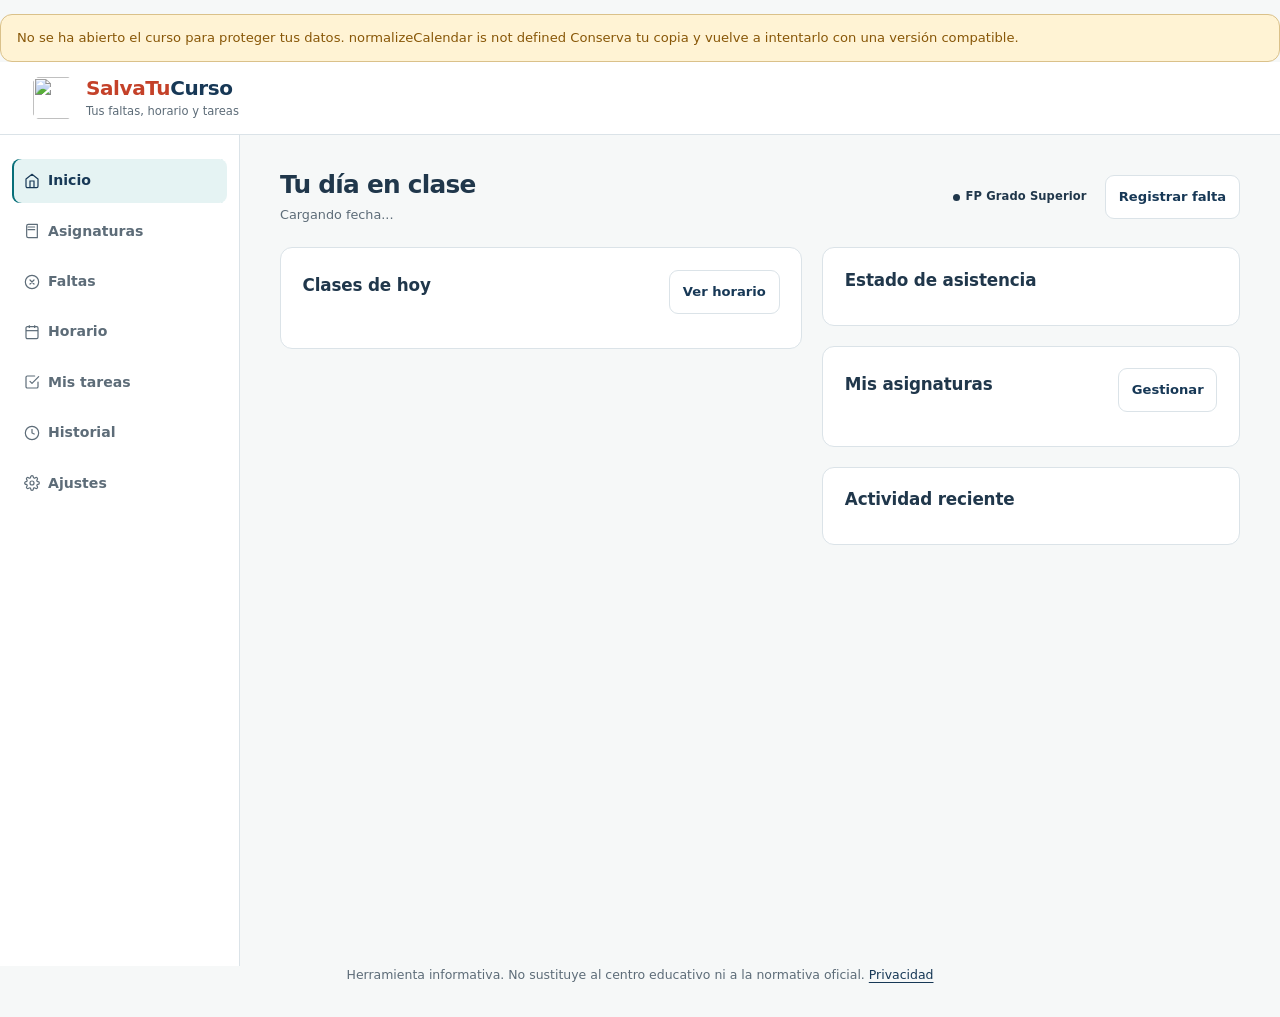
==== commit 6555f8c8: "funcionalidad: revisar las horas y los criterios de asistencia" ====
--- a/index.html
+++ b/index.html
@@ -11,7 +11,7 @@
   <link rel="manifest" href="manifest.webmanifest">
   <link rel="apple-touch-icon" href="assets/icons/icon-192.png">
   <link rel="icon" type="image/png" href="assets/icons/icon-192.png">
-  <link rel="stylesheet" href="src/css/styles.css?v=44">
+  <link rel="stylesheet" href="src/css/styles.css?v=48">
 </head>
 <body>
   <div class="app-shell">
@@ -56,7 +56,7 @@
       </button>
       <button class="mobile-tab-button" id="mobile-more-button" type="button" aria-expanded="false" aria-controls="mobile-more-menu">
         <svg viewBox="0 0 24 24" aria-hidden="true"><circle cx="5" cy="12" r="1"/><circle cx="12" cy="12" r="1"/><circle cx="19" cy="12" r="1"/></svg>
-        <span>Más</span>
+        <span>Más <span class="settings-pending" id="settings-pending-more" hidden></span></span>
       </button>
     </nav>
 
@@ -148,8 +148,8 @@
           <div class="form-row">
             <div class="field">
               <label for="asig-horas">Horas que tienes cada semana</label>
-              <input type="number" id="asig-horas" min="0.5" max="20" step="0.5" placeholder="Ej: 4">
-              <span class="hint">Introduce cuántas horas tienes esta asignatura por semana.</span>
+              <input type="number" id="asig-horas" min="0.01" step="any" placeholder="Ej: 4">
+              <span class="hint">Necesarias para estimar. Puedes dejarlas vacías si introduces el total del centro.</span>
             </div>
             <div class="field">
               <label>Color identificativo</label>
@@ -159,6 +159,7 @@
             </div>
           </div>
 
+          <div class="attendance-fields" id="asig-computo"></div>
           <div class="subject-preview-card" id="asig-preview">
             <div class="sp-title">Vista previa en tiempo real</div>
             <div class="sp-content">
@@ -213,6 +214,7 @@
                 <input type="text" id="falta-motivo" placeholder="Ej: cita médica">
               </div>
             </div>
+            <div class="field"><label for="falta-procedencia">Lugar de la ausencia</label><select id="falta-procedencia"><option value="sin_especificar">Sin especificar</option><option value="centro">Centro educativo</option><option value="empresa">Formación en empresa</option></select></div>
             <button class="btn btn-block" id="btn-add-falta" type="button">Registrar falta</button>
           </div>
         </div>
@@ -442,7 +444,7 @@
       <!-- ===================== CONFIGURACIÓN ===================== -->
       <section class="view" id="view-config">
         <div class="view-header">
-          <h2>Ajustes</h2>
+          <h2>Ajustes <span class="settings-pending" id="settings-pending-mobile" hidden></span><span class="settings-pending" id="settings-pending-desktop" hidden></span></h2>
           <p>Personaliza SalvaTuCurso y configura tus preferencias.</p>
         </div>
 
@@ -462,25 +464,25 @@
             <span class="hint">Define las reglas base de evaluación continua aplicables a tu enseñanza.</span>
           </div>
 
-          <div id="cfg-criterio-wrap" style="border-top:1px solid var(--border);padding-top:1rem;">
-            <h3 class="section-title" style="margin-top:0">Criterio del centro (ESO / Bachillerato)</h3>
-            <div class="form-row">
-              <div class="field">
-                <label for="cfg-criterio-tipo">Tipo de criterio</label>
-                <select id="cfg-criterio-tipo">
-                  <option value="">Sin definir</option>
-                  <option value="porcentaje">% máximo de ausencia</option>
-                  <option value="horas">Horas máximas de ausencia</option>
-                </select>
-              </div>
-              <div class="field">
-                <label for="cfg-criterio-valor">Valor</label>
-                <input type="number" id="cfg-criterio-valor" min="0" step="0.1" placeholder="Ej: 15">
-              </div>
-            </div>
-            <p class="note warn">La normativa andaluza no fija un porcentaje único para ESO/Bachillerato. Introduce el criterio de tu Plan de Convivencia.</p>
-          </div>
           <p class="legal" id="cfg-legal" style="margin-top:.75rem"></p>
+        </div>
+
+        <div class="card attendance-settings" id="attendance-review-card">
+          <h3 class="section-title">Revisa tus datos de asistencia</h3>
+          <p id="attendance-review-count" role="status"></p>
+          <p class="hint">Puedes seguir registrando faltas con una estimación. Confirma las horas y consulta el criterio del centro para interpretar el resultado.</p>
+          <ul class="attendance-review-list" id="attendance-review-list"></ul>
+          <details class="attendance-help"><summary>¿Dónde encuentro las horas?</summary><p>En la programación didáctica, en la plataforma del curso o preguntando al profesorado o tutoría. Busca «duración total» o «carga horaria». En FP, comprueba el periodo desde tu matrícula y las horas de centro y empresa.</p></details>
+        </div>
+        <div class="card attendance-settings">
+          <h3 class="section-title">Criterio general del centro</h3>
+          <p class="hint">Para tu etapa actual. Puedes indicar excepciones al editar cada asignatura. Las reglas por trimestre o sesiones necesitan revisión manual.</p>
+          <form id="center-rule-form" novalidate>
+            <div id="center-rule-inputs"></div>
+            <p class="form-feedback" id="center-rule-status" role="status"></p>
+            <button class="btn" type="submit">Guardar criterio</button>
+          </form>
+          <p class="hint">En FP presencial se exige al menos el 80 % de asistencia. El aviso al llegar al 15 % de ausencias es preventivo y lo establece la app. Superar un umbral no equivale a suspender: corresponde al centro determinar y comunicar la pérdida de evaluación continua y las pruebas alternativas.</p>
         </div>
 
         <div class="card school-calendar" id="school-calendar-card" style="margin-bottom:1.25rem">
@@ -607,6 +609,9 @@
           <h3 class="section-title" style="margin-top:0">Referencias normativas</h3>
           <ul class="legal" style="padding-left:1.1rem;margin:0;line-height:1.8">
             <li><a href="https://www.juntadeandalucia.es/boja/2025/180/c01/1" target="_blank" rel="noopener">Orden de 18/09/2025 (FP)</a></li>
+            <li><a href="https://www.juntadeandalucia.es/educacion/portales/documents/270701/3483906/260323%20-%20FAQ.pdf/64850700-5e4c-ceec-293a-6082c0b5c63c?version=1.0" target="_blank" rel="noopener">Aclaraciones oficiales de FP: faltas justificadas y evaluación alternativa (23/03/2026)</a></li>
+            <li><a href="https://www.juntadeandalucia.es/boja/2023/104/36" target="_blank" rel="noopener">Orden de 30/05/2023 (ESO)</a></li>
+            <li><a href="https://www.juntadeandalucia.es/boja/2023/104/37" target="_blank" rel="noopener">Orden de 30/05/2023 (Bachillerato)</a></li>
             <li><a href="https://www.juntadeandalucia.es/boja/2025/217901/1" target="_blank" rel="noopener">Decreto 147/2025 (FP)</a></li>
             <li><a href="https://ws040.juntadeandalucia.es/sedeboja/lconsolidada/eli/es-an/d/2010/07/13/327/con/20260831/spa/html/LE0000422784_20260831.html" target="_blank" rel="noopener">Decreto 327/2010 (IES)</a></li>
             <li><a href="https://ws040.juntadeandalucia.es/sedeboja/lconsolidada/eli/es-an/o/2005/09/19/%281401437649%29/con/20060113/spa/html/LE0000219382_20060113.html" target="_blank" rel="noopener">Orden de 19/09/2005 (absentismo)</a></li>
@@ -717,13 +722,14 @@
         </div>
         <div class="field">
           <label for="dlg-horas">Horas que tienes cada semana</label>
-          <input type="number" id="dlg-horas" min="0.5" max="20" step="0.5">
+          <input type="number" id="dlg-horas" min="0.01" step="any">
         </div>
         <div class="field">
           <label>Color identificativo</label>
           <input type="hidden" id="dlg-color" value="azul">
           <div class="color-picker" id="dlg-color-picker" role="radiogroup" aria-label="Color de la asignatura"></div>
         </div>
+        <div class="attendance-fields" id="dlg-computo"></div>
         
       </div>
 </div>
@@ -766,10 +772,11 @@
             </select>
           </div>
           <div class="field">
-            <label for="dlg-falta-motivo">Motivo</label>
+          <label for="dlg-falta-motivo">Motivo</label>
             <input type="text" id="dlg-falta-motivo">
           </div>
         </div>
+        <div class="field"><label for="dlg-falta-procedencia">Lugar de la ausencia</label><select id="dlg-falta-procedencia"><option value="sin_especificar">Sin especificar</option><option value="centro">Centro educativo</option><option value="empresa">Formación en empresa</option></select></div>
         
       </div>
 </div>
@@ -1043,34 +1050,52 @@
 </div>
   </dialog>
 
+  <dialog id="dialog-data-migration" aria-labelledby="migration-title">
+    <div class="dialog-body">
+      <div class="dialog-head"><h3 id="migration-title">Revisa las horas de tu curso</h3></div>
+      <div class="dialog-content"><p>La nueva versión distingue las horas estimadas de las confirmadas. Se conservarán tus asignaturas, faltas, tareas y horario. Las horas actuales quedarán pendientes de confirmar y el curso anterior seguirá guardado como respaldo en este navegador.</p><p>Puedes descargar una copia antes de continuar.</p><p class="form-feedback" id="migration-status" role="alert"></p></div>
+      <div class="dialog-actions"><button class="btn btn-secondary" type="button" id="migration-download">Descargar copia anterior</button><button class="btn" type="button" id="migration-continue">Continuar</button></div>
+    </div>
+  </dialog>
+
   <div class="undo-notice" id="undo-notice" hidden>
     <span id="undo-message" role="status" aria-live="polite" aria-atomic="true"></span>
     <button class="btn btn-secondary" id="btn-undo-delete" type="button">Deshacer</button>
   </div>
 
+  <aside class="update-notice" id="update-notice" hidden aria-labelledby="update-title" aria-describedby="update-description">
+    <div class="update-notice-icon" aria-hidden="true">
+      <svg class="ui-icon" viewBox="0 0 24 24" fill="none" stroke="currentColor" stroke-width="1.8">
+        <path d="M20 11a8 8 0 1 0-2.34 5.66"/>
+        <path d="M20 4v7h-7"/>
+      </svg>
+    </div>
+    <div class="update-notice-copy" role="status" aria-live="polite" aria-atomic="true">
+      <strong id="update-title">Actualización disponible</strong>
+      <span id="update-description">Hay una versión nueva de SalvaTuCurso preparada.</span>
+    </div>
+    <div class="update-notice-actions">
+      <button class="btn btn-ghost btn-sm" id="btn-update-later" type="button">Más tarde</button>
+      <button class="btn btn-sm" id="btn-update-now" type="button">Actualizar ahora</button>
+    </div>
+  </aside>
+
   <div id="toast" class="toast" role="status" aria-live="polite"></div>
 
-  <script>
-    if ('serviceWorker' in navigator) {
-      window.addEventListener('load', function () {
-        navigator.serviceWorker.register('./service-worker.js').catch(function (e) {
-          console.warn('Service worker no registrado:', e);
-        });
-      });
-    }
-  </script>
-  <script src="src/js/attendance.js?v=43"></script>
+  <script src="src/js/update.js?v=1"></script>
+  <script src="src/js/attendance.js?v=44"></script>
+  <script src="src/js/attendance-ui.js?v=1"></script>
   <script src="src/js/calendar.js?v=43"></script>
-  <script src="src/js/absence-day.js?v=43"></script>
-  <script src="src/js/storage.js?v=43"></script>
-  <script src="src/js/schedule.js?v=43"></script>
+  <script src="src/js/absence-day.js?v=44"></script>
+  <script src="src/js/storage.js?v=44"></script>
+  <script src="src/js/schedule.js?v=45"></script>
   <script src="src/js/tasks.js?v=43"></script>
-  <script src="src/js/history.js?v=43"></script>
-  <script src="src/js/recovery.js?v=43"></script>
+  <script src="src/js/history.js?v=44"></script>
+  <script src="src/js/recovery.js?v=44"></script>
   <script src="src/js/push-config.js?v=43"></script>
-  <script src="src/js/account.js?v=45"></script>
+  <script src="src/js/account.js?v=46"></script>
   <script src="src/js/reminders.js?v=44"></script>
-  <script src="src/js/app.js?v=43"></script>
+  <script src="src/js/app.js?v=44"></script>
 
   <!-- Nodos ocultos de compatibilidad mientras se renueva la caché de la PWA -->
   <p id="falta-legal" class="hidden" aria-hidden="true"></p>
--- a/src/css/styles.css
+++ b/src/css/styles.css
@@ -141,6 +141,14 @@
 .sc-turquesa { --sc-bg:#f0fdfa; --sc-border:#99f6e4; --sc-text:#115e59; --sc-dot:#14b8a6; background:var(--sc-bg); }
 .sc-amarillo { --sc-bg:#fefce8; --sc-border:#fef08a; --sc-text:#854d0e; --sc-dot:#eab308; background:var(--sc-bg); }
 .sc-gris { --sc-bg:#f8fafc; --sc-border:#e2e8f0; --sc-text:#334155; --sc-dot:#64748b; background:var(--sc-bg); }
+.sc-rojo { --sc-bg:#fff1f2; --sc-border:#fecdd3; --sc-text:#9f1239; --sc-dot:#e11d48; background:var(--sc-bg); }
+.sc-coral { --sc-bg:#fff0eb; --sc-border:#f8c8b9; --sc-text:#9b3825; --sc-dot:#e76f51; background:var(--sc-bg); }
+.sc-celeste { --sc-bg:#ecf9ff; --sc-border:#bae6fd; --sc-text:#075985; --sc-dot:#0284c7; background:var(--sc-bg); }
+.sc-indigo { --sc-bg:#eef2ff; --sc-border:#c7d2fe; --sc-text:#3730a3; --sc-dot:#4f46e5; background:var(--sc-bg); }
+.sc-lima { --sc-bg:#f7fee7; --sc-border:#d9f99d; --sc-text:#3f6212; --sc-dot:#65a30d; background:var(--sc-bg); }
+.sc-menta { --sc-bg:#ecfdf5; --sc-border:#a7f3d0; --sc-text:#065f46; --sc-dot:#059669; background:var(--sc-bg); }
+.sc-marron { --sc-bg:#f7f0eb; --sc-border:#ddc4b3; --sc-text:#70452f; --sc-dot:#986747; background:var(--sc-bg); }
+.sc-arena { --sc-bg:#faf6ed; --sc-border:#e4d6b7; --sc-text:#725c32; --sc-dot:#a68a54; background:var(--sc-bg); }
 :root[data-theme="dark"] .sc-azul { --sc-bg:#1a3048; --sc-border:#3b648c; --sc-text:#b5d9ff; --sc-dot:#82b6f0; }
 :root[data-theme="dark"] .sc-verde { --sc-bg:#183b30; --sc-border:#376c55; --sc-text:#a6e4bf; --sc-dot:#71ca98; }
 :root[data-theme="dark"] .sc-morado { --sc-bg:#302443; --sc-border:#675080; --sc-text:#d9baf6; --sc-dot:#be97e8; }
@@ -149,6 +157,14 @@
 :root[data-theme="dark"] .sc-turquesa { --sc-bg:#173b3e; --sc-border:#3d7174; --sc-text:#a2e5e1; --sc-dot:#6bceca; }
 :root[data-theme="dark"] .sc-amarillo { --sc-bg:#3b341f; --sc-border:#786b3d; --sc-text:#f1dfa4; --sc-dot:#d7bf68; }
 :root[data-theme="dark"] .sc-gris { --sc-bg:#283645; --sc-border:#596c7f; --sc-text:#d6e0e9; --sc-dot:#a0b2c4; }
+:root[data-theme="dark"] .sc-rojo { --sc-bg:#432330; --sc-border:#905269; --sc-text:#ffbdce; --sc-dot:#fb718f; }
+:root[data-theme="dark"] .sc-coral { --sc-bg:#432b25; --sc-border:#8c5a49; --sc-text:#ffc8b6; --sc-dot:#f49377; }
+:root[data-theme="dark"] .sc-celeste { --sc-bg:#173747; --sc-border:#3e718a; --sc-text:#b3e6ff; --sc-dot:#65c5ef; }
+:root[data-theme="dark"] .sc-indigo { --sc-bg:#292c4d; --sc-border:#5e6596; --sc-text:#c8ceff; --sc-dot:#a5adff; }
+:root[data-theme="dark"] .sc-lima { --sc-bg:#2c3a22; --sc-border:#607d41; --sc-text:#d4eea5; --sc-dot:#acd66f; }
+:root[data-theme="dark"] .sc-menta { --sc-bg:#173b34; --sc-border:#3a7a66; --sc-text:#a3ebd2; --sc-dot:#66d5ae; }
+:root[data-theme="dark"] .sc-marron { --sc-bg:#382d29; --sc-border:#7e6251; --sc-text:#e9cbb5; --sc-dot:#c29b7c; }
+:root[data-theme="dark"] .sc-arena { --sc-bg:#363226; --sc-border:#7d7154; --sc-text:#e9dcb9; --sc-dot:#c8b584; }
 
 /* ============================================================
    SalvaTuCurso — styles.css
@@ -863,7 +879,6 @@
   align-items: center;
   gap: 0.85rem;
   border: 1px solid var(--border);
-  border-left: 6px solid var(--border);
   border-radius: var(--radius);
   background: var(--card);
   padding: 0.85rem 1rem;
@@ -1286,7 +1301,7 @@
     gap: .2rem;
     padding: .4rem .15rem;
     min-height: 54px;
-    font-size: .68rem;
+    font-size: .7rem;
     line-height: 1.15;
     white-space: nowrap;
   }
@@ -1364,7 +1379,7 @@
     gap: .16rem;
     background: transparent;
     color: var(--muted);
-    font-size: .66rem;
+    font-size: .7rem;
     font-weight: 600;
     line-height: 1.1;
     white-space: nowrap;
@@ -1758,3 +1773,147 @@
 .sync-comparison dd { margin: 0; color: var(--muted); overflow-wrap: anywhere; }
 .sync-actions { flex-wrap: wrap; }
 .sync-actions .btn { flex: 1 1 100%; white-space: normal; }
+
+/* El color elegido para cada asignatura acompaña todas sus clases. */
+.sg-cell[class*="sc-"] {
+  background: var(--sc-bg);
+  border-color: var(--sc-border);
+  color: var(--sc-text);
+  box-shadow: none;
+}
+.sg-cell[class*="sc-"]:hover {
+  border-color: var(--sc-dot);
+  box-shadow: 0 5px 14px color-mix(in srgb, var(--sc-dot) 16%, transparent);
+}
+.sg-color,
+.mc-color {
+  width: .62rem;
+  height: .62rem;
+  flex: 0 0 auto;
+  border-radius: 50%;
+  background: var(--sc-dot);
+  box-shadow: 0 0 0 3px color-mix(in srgb, var(--sc-dot) 16%, transparent);
+}
+.sg-color { margin-bottom: .35rem; }
+
+.schedule-mobile .mobile-day-list { gap: .55rem; }
+.schedule-mobile .mobile-class {
+  min-height: 64px;
+  margin: 0;
+  padding: .72rem .75rem;
+  border: 1px solid var(--border);
+  border-radius: 12px;
+  background: var(--card);
+}
+.schedule-mobile .mobile-class[class*="sc-"] {
+  background: var(--sc-bg);
+  border-color: var(--sc-border);
+  border-style: solid;
+  color: var(--sc-text);
+}
+.schedule-mobile .mobile-class[class*="sc-"] .mc-time {
+  color: var(--sc-text);
+  opacity: .78;
+}
+.schedule-mobile .mobile-class .mc-name { font-size: .9rem; font-weight: 650; }
+.schedule-mobile .mobile-class .mc-edit {
+  border: 1px solid color-mix(in srgb, currentColor 20%, transparent);
+  background: color-mix(in srgb, var(--card) 72%, transparent);
+  color: inherit;
+}
+.schedule-mobile .mobile-class.sg-empty {
+  background: var(--card);
+  border-style: dashed;
+}
+
+.cell-subject[class*="sc-"] {
+  background: var(--sc-bg);
+  border-color: var(--sc-border);
+  color: var(--sc-text);
+  outline: none;
+}
+.cell-subject.active { outline: 3px solid var(--primary); outline-offset: 2px; }
+
+/* Actualizaciones: aviso visible, pero nunca una recarga inesperada. */
+.update-notice {
+  position: fixed;
+  right: 1.25rem;
+  bottom: 1.25rem;
+  z-index: 70;
+  width: min(560px, calc(100vw - 2rem));
+  display: grid;
+  grid-template-columns: auto minmax(0, 1fr) auto;
+  align-items: center;
+  gap: .8rem;
+  padding: .85rem;
+  border: 1px solid var(--border-strong);
+  border-radius: 14px;
+  background: var(--card);
+  color: var(--text);
+  box-shadow: 0 14px 34px rgba(10, 32, 50, .18);
+  animation: update-notice-in .3s cubic-bezier(.16, 1, .3, 1) both;
+}
+.update-notice[hidden] { display: none; }
+.attendance-fields { grid-column: 1 / -1; display: grid; gap: .9rem; margin-block: .8rem; padding-top: 1rem; border-top: 1px solid var(--border); min-width: 0; }
+.attendance-fields [hidden], .attendance-settings [hidden], .settings-pending[hidden] { display: none !important; }
+.attendance-fields .form-row, .rule-fields .form-row { margin-block: .65rem; }
+.attendance-fields input, .attendance-fields select, .rule-fields input, .rule-fields select { min-width: 0; width: 100%; }
+.hours-equation { padding: .8rem 1rem; background: var(--primary-soft); color: var(--primary); border-radius: 10px; font-size: .88rem; font-variant-numeric: tabular-nums; overflow-wrap: anywhere; }
+.attendance-help { border-top: 1px solid var(--border); padding-top: .6rem; margin-top: .5rem; }
+.attendance-help summary { cursor: pointer; min-height: 44px; display: flex; align-items: center; color: var(--primary); font-weight: 650; font-size: .9rem; }
+.attendance-help summary::before { content: '+'; margin-right: .6rem; }
+.attendance-help[open] > summary::before { content: '−'; }
+.attendance-help p { font-size: .87rem; color: var(--muted); line-height: 1.65; margin-block: .5rem; }
+.attendance-settings { margin-bottom: 1.25rem; }
+.attendance-settings > .section-title { margin-top: 0; }
+.attendance-settings > .hint { margin-block: .6rem 1rem; }
+.attendance-detail { font-size: .82rem; line-height: 1.6; color: var(--muted); margin-top: .65rem; overflow-wrap: anywhere; }
+.attendance-review-list { list-style: none; padding: 0; margin: .6rem 0 1rem; }
+.attendance-review-list li { display: flex; align-items: center; justify-content: space-between; gap: .75rem; padding-block: .8rem; border-bottom: 1px solid var(--border); }
+.attendance-review-list li > div { min-width: 0; }
+.attendance-review-list strong, .attendance-review-list span { display: block; overflow-wrap: anywhere; }
+.attendance-review-list span { color: var(--muted); font-size: .83rem; margin-top: .2rem; }
+.attendance-review-list .btn { flex-shrink: 0; }
+.settings-pending { display: inline-flex; align-items: center; justify-content: center; min-width: 20px; min-height: 20px; padding: .1rem .3rem; border-radius: 10px; background: var(--red); color: var(--card); font-size: .72rem; font-weight: 700; vertical-align: middle; }
+.nav-btn .settings-pending { margin-left: auto; }
+.mobile-tab-button > span { position: relative; }
+.mobile-tab-button .settings-pending { position: absolute; left: calc(100% + 3px); bottom: 0; min-width: 17px; min-height: 17px; font-size: .7rem; }
+.subject-top .badge { white-space: normal; max-width: 48%; text-align: center; }
+@media (max-width: 420px) {
+  .subject-top { flex-wrap: wrap; }
+  .subject-top .badge { max-width: 100%; }
+  .attendance-review-list li { flex-wrap: wrap; }
+  .attendance-review-list .btn { margin-left: auto; }
+}
+.update-notice-icon {
+  width: 40px;
+  height: 40px;
+  display: grid;
+  place-items: center;
+  border-radius: 12px;
+  background: var(--teal-soft);
+  color: var(--teal);
+}
+.update-notice-copy { min-width: 0; }
+.update-notice-copy strong,
+.update-notice-copy span { display: block; overflow-wrap: anywhere; }
+.update-notice-copy strong { color: var(--primary); font-size: .92rem; }
+.update-notice-copy span { margin-top: .15rem; color: var(--muted); font-size: .8rem; }
+.update-notice-actions { display: flex; align-items: center; gap: .4rem; }
+.update-notice-actions .btn { white-space: nowrap; }
+@keyframes update-notice-in {
+  from { opacity: .3; transform: translateY(12px); }
+  to { opacity: 1; transform: translateY(0); }
+}
+@media (max-width: 899px) {
+  .update-notice { bottom: calc(4.75rem + var(--safe-bottom)); }
+}
+@media (max-width: 620px) {
+  .update-notice {
+    left: 1rem;
+    right: 1rem;
+    width: auto;
+    grid-template-columns: auto minmax(0, 1fr);
+  }
+  .update-notice-actions { grid-column: 1 / -1; justify-content: flex-end; }
+}
